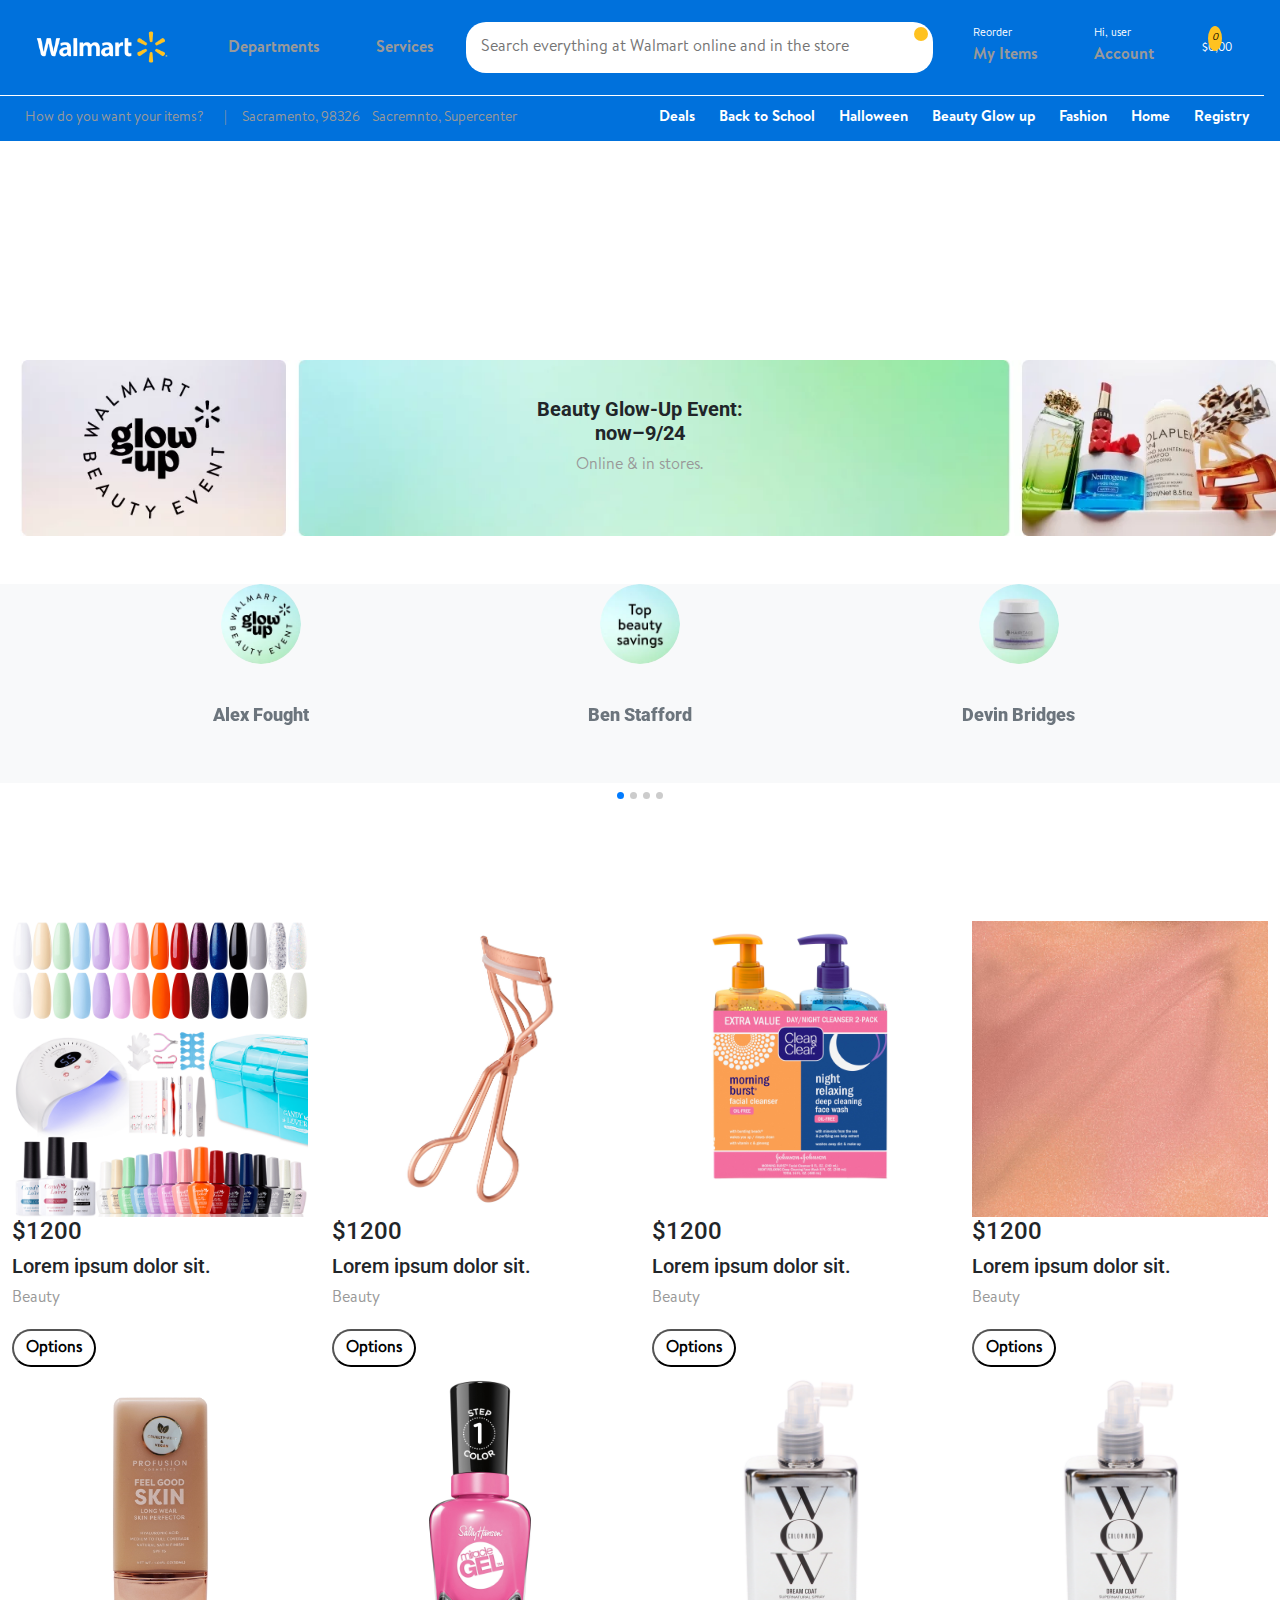
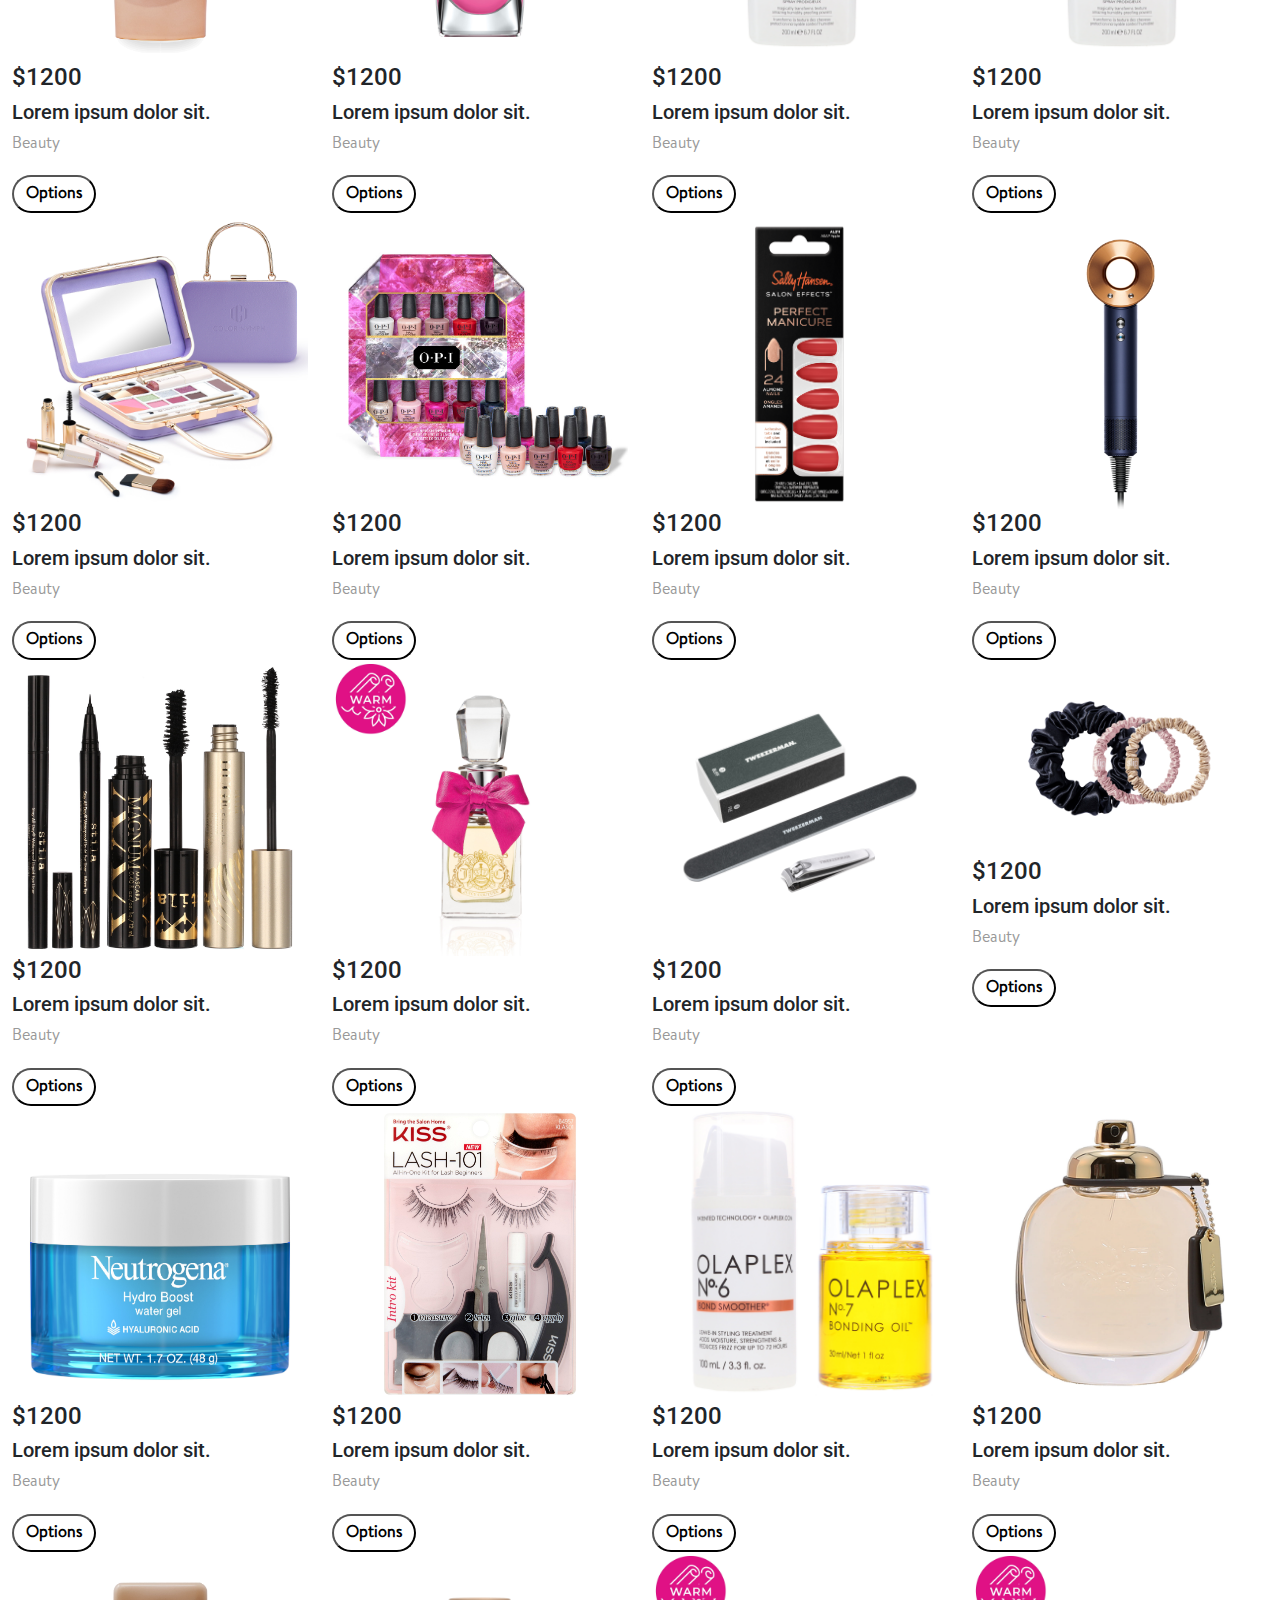
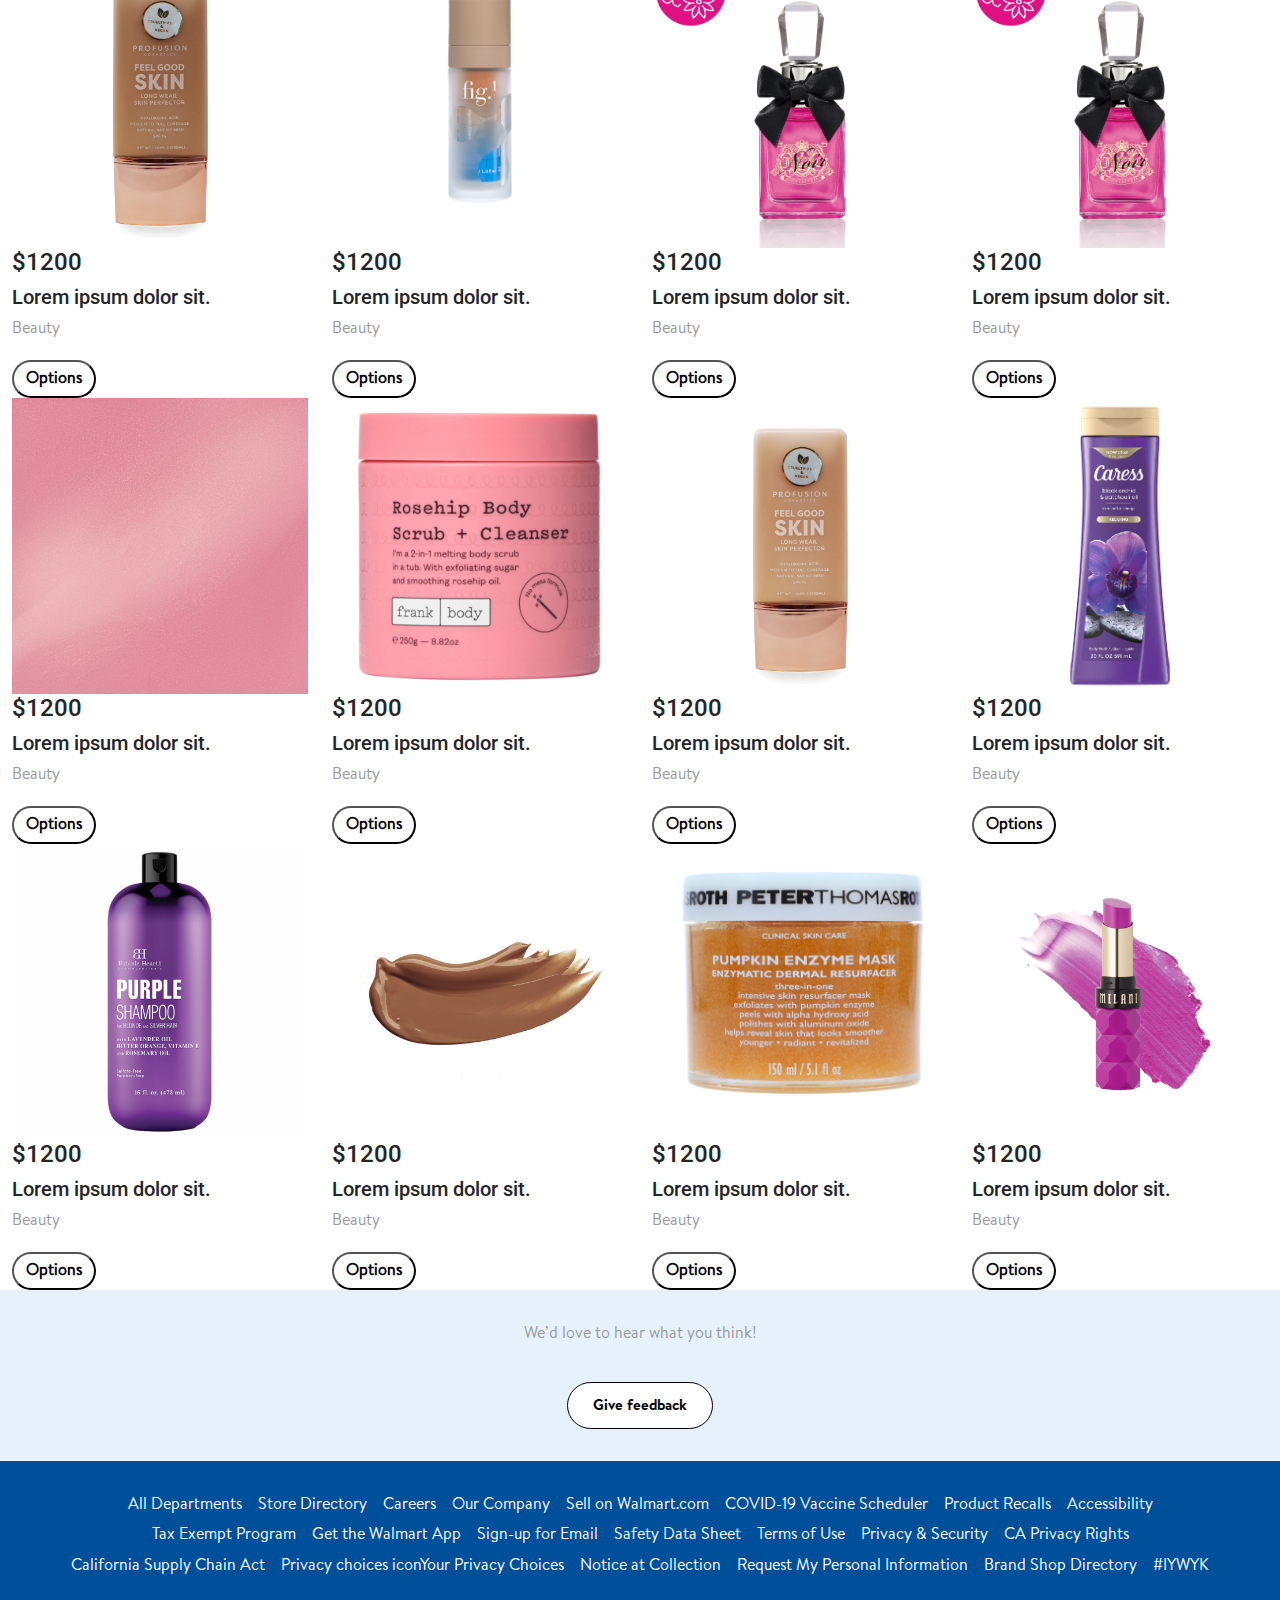
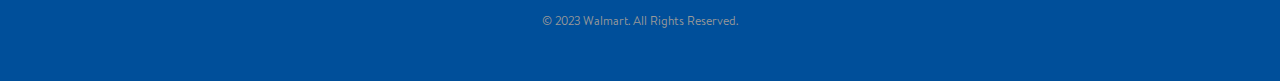
==== beauty/index.html @ 2b8e042f "beauty page" ====
<!doctype html>
<html lang="en">
  <head>
    <!-- Required meta tags -->
    <meta charset="utf-8">
    <meta name="viewport" content="width=device-width, initial-scale=1, shrink-to-fit=no">
    <link href="https://fonts.googleapis.com/css?family=Roboto:300,400&display=swap" rel="stylesheet">

    <link href="https://fonts.googleapis.com/css?family=Poppins:300,400,500&display=swap" rel="stylesheet">

    <link href="https://fonts.googleapis.com/css?family=Source+Serif+Pro:400,600&display=swap" rel="stylesheet">

    <link rel="stylesheet" href="fonts/icomoon/style.css">

    <link rel="stylesheet" href="css/owl.carousel.min.css">

    <!-- Bootstrap CSS -->
    <link rel="stylesheet" href="../bootstrap-5.3.1-dist/css/bootstrap.min.css">
    
    <!-- Style -->
    <link rel="stylesheet" href="css/style.css">
    <link rel="stylesheet" href="../styles.css" />


    <title>Beaty v.2.0.0</title>
  </head>
  <body>
    <div id="sideNav" onclick="hideSideNav()" class="nav-side">
      <div class="item">
        <img
          class="logo"
          src="https://static.vecteezy.com/system/resources/previews/022/100/282/original/walmart-logo-transparent-free-png.png"
        />
        <h2>Hi, User</h2>
      </div>
      <div class="items">
        <a href="#" class="walmart item">
          <img
            class="logo"
            src="https://i5.walmartimages.com/dfw/63fd9f59-ac39/29c6759d-7f14-49fa-bd3a-b870eb4fb8fb/v1/wplus-icon-blue.svg"
          />
          <p>Walmart +</p>
        </a>
        <hr />
        <a href="#" class="item">
          <i class="fa-solid fa-receipt"></i>
          <p>Purchase History</p>
        </a>
        <a href="#" class="item" style="margin-left: -5px">
          <i class="fa-solid fa-file-import"></i>
          <p>My items</p>
        </a>
        <a href="#" class="item">
          <i class="fa-regular fa-user"></i>
          <p>Account</p>
        </a>
        <hr />
        <a href="#" class="item">
          <i class="fa-regular fa-circle-question"></i>
          <p>Help</p>
        </a>
        <hr />
        <a href="#" class="item">
          <i class="fa-regular fa-heart"></i>
          <p>Lists</p>
        </a>
        <a href="#" class="item">
          <i class="fa-solid fa-gift"></i>
          <p>Registries</p>
        </a>
        <hr />
        <div class="nav-list">
          <div href="#" class="item">
            <i class="fa-solid fa-square-poll-horizontal"></i>
            <p>Departments</p>
          </div>
          <i class="fa-solid fa-chevron-right"></i>
        </div>
        <div class="nav-list">
          <div href="#" class="item">
            <i class="fa-solid fa-hand-holding-medical"></i>
            <p>Services</p>
          </div>
          <i class="fa-solid fa-chevron-right"></i>
        </div>
        <hr />
        <a href="#" class="item">
          <i class="fa-regular fa-comment"></i>
          <p>Give feedback</p>
        </a>
        <hr />
        <a href="#" class="item">
          <i class="fa-solid fa-right-to-bracket"></i>
          <p>Sign out</p>
        </a>
      </div>
    </div>
    <div id="backDrop" onclick="hideSideNav()"></div>
    <header class="mb-5">
      <div class="main-nav">
        <div class="show-md" onclick="showSideNav()">
          <i
            class="fa-solid fa-bars"
            style="color: white; font-size: 25px; cursor: pointer"
          ></i>
        </div>

        <div class="elem hide-md">
          <a href="../index.html"
            ><img class="logo" src="../assets/logo.png.png"
          /></a>
        </div>

        <img
          class="logo show-md"
          src="https://static.vecteezy.com/system/resources/previews/022/100/282/original/walmart-logo-transparent-free-png.png"
        />

        <div class="elem hide-md">
          <i class="fa-solid fa-square-poll-horizontal"></i>
          <p>Departments</p>
        </div>
        <div class="elem hide-md">
          <i class="fa-solid fa-hand-holding-medical"></i>
          <p>Services</p>
        </div>
        <div class="search">
          <input
            type="search"
            placeholder="Search everything at Walmart online and in the store"
          />
          <div class="search-icon">
            <i class="fa-solid fa-magnifying-glass"></i>
          </div>
        </div>
        <div class="elem hide-md">
          <i class="fa-regular fa-heart"></i>
          <div class="txt">
            <span>Reorder</span>
            <p>My Items</p>
          </div>
        </div>
        <div class="elem hide-md">
          <i class="fa-regular fa-user"></i>
          <div class="txt">
            <span>Hi, user</span>
            <p>Account</p>
            <p></p>
          </div>
        </div>
        <div class="elem">
          <div class="cart">
            <i class="fa-solid fa-cart-shopping"></i>
            <span>$0,00</span>
          </div>
        </div>
      </div>
      <div class="sec-nav">
        <div class="ship">
          <i class="fa-solid fa-truck"></i>
          <p>How do you want your items?</p>
          <i class="fa-solid fa-chevron-down"></i>
          <p class="address">
            | &nbsp<i class="fa-solid fa-location-dot"></i> &nbsp Sacramento,
            98326 &nbsp<i class="fa-solid fa-house"></i>&nbsp Sacremnto,
            Supercenter
          </p>
        </div>
        <nav class="hide-md">
          <ul>
            <li><a href="#">Deals</a></li>
            <li id="dis1">
              <a href="./grocery&Essentials.html">Grocery & Essentials</a>
            </li>
            <li id="dis4"><a href="../back.html">Back to School</a></li>
            <li><a href="#">Halloween</a></li>
            <li id="dis2"><a href="./top-toys.html">Top Toy list</a></li>
            <li id="dis3"><a href="#">Beauty Glow up</a></li>
            <li><a href="#">Fashion</a></li>
            <li><a href="#">Home</a></li>
            <li><a href="#">Registry</a></li>
          </ul>
        </nav>
      </div>
    </header>
    <!-- ?=============================================================== -->
    <section class="entern  mb-5  position-relative">
      <div class="container-fluid  text-center">
        <img class="img-fluid ms-2"  src="./images/main img.webp" alt="..."/>
        <div id="main-parag" class="text-center translate-middle">
          <h2 class="fw-bolder">Beauty Glow-Up Event: now–9/24</h2>
          <p>Online & in stores.</p>
        </div>
      </div>
    </section>

    <section class="position-relative caru">
      <div class="bg-light content">
    
        <div class="site-section   mb-5">
          <div class="container owl-2-style">      
    
            <div class="owl-carousel owl-2">
    
              <div class="media-29101">
                <img src="./images/caru1.webp" alt="Image" class="img-fluid">
                <h3><a href="#">Alex Fought</a></h3>
              </div>
    
              <div class="media-29101">
                <img src="./images/caru2.webp" alt="Image" class="img-fluid">
                <h3><a href="#">Ben Stafford</a></h3>
              </div>
    
              <div class="media-29101">
                <img src="./images/caru3.webp" alt="Image" class="img-fluid">
                <h3><a href="#">Devin Bridges</a></h3>
              </div>
    
              <div class="media-29101">
                <img src="./images/caru4.webp" alt="Image" class="img-fluid">
                <h3><a href="#">Joshua Jones</a></h3>
              </div>
    
              <div class="media-29101">
                <img src="./images/caru5.webp" alt="Image" class="img-fluid">
                <h3><a href="#">Kellie Kenney</a></h3>
              </div>
    
              <div class="media-29101">
                <img src="./images/caru6.webp" alt="Image" class="img-fluid">
                <h3><a href="#">Kellie Kenney</a></h3>
              </div>
    
              <div class="media-29101">
                <img src="./images/caru7.webp" alt="Image" class="img-fluid">
                <h3><a href="#">Will Reagan</a></h3>
              </div>
    
              <div class="media-29101">
                <img src="./images/caru8.webp" alt="Image" class="img-fluid">
                <h3><a href="#">Will Reagan</a></h3>
              </div>
    
              <div class="media-29101">
                <img src="./images/caru9.webp" alt="Image" class="img-fluid">
                <h3><a href="#">Will Reagan</a></h3>
              </div>
    
              <div class="media-29101">
                <img src="./images/caru10.webp" alt="Image" class="img-fluid">
                <h3><a href="#">Will Reagan</a></h3>
              </div>
    
              <div class="media-29101">
                <img src="./images/caru11.webp" alt="Image" class="img-fluid">
                <h3><a href="#">Will Reagan</a></h3>
              </div>
            </div>
    
          </div>
        </div>
    
      </div>
    </section>
  
    <section  class=" main_content position-relative ">
      <div class="container-fluid">
        <div class="row">
          <div class="col-md-3">
            <div class="text-end fs-4"><i class="fa-regular fa-heart"></i></div>
            <img src="./images/1.png" class="img-fluid" alt="">
            <h4>$1200</h4>
        <h5>Lorem ipsum dolor sit.</h5>
        <p>Beauty</p>
        <button class="walBtn">Options</button>
          </div>
          
           <div class="col-md-3">
            <div class="text-end fs-4"><i class="fa-regular fa-heart"></i></div>
            <img src="./images/2.jpeg" class="img-fluid" alt="">
            <h4>$1200</h4>
        <h5>Lorem ipsum dolor sit.</h5>
        <p>Beauty</p>
        <button class="walBtn">Options</button>
          </div>

           <div class="col-md-3">
            <div class="text-end fs-4"><i class="fa-regular fa-heart"></i></div>
            <img src="./images/3.jpeg" class="img-fluid" alt="">
            <h4>$1200</h4>
        <h5>Lorem ipsum dolor sit.</h5>
        <p>Beauty</p>
        <button class="walBtn">Options</button>
          </div>

           <div class="col-md-3">
            <div class="text-end fs-4"><i class="fa-regular fa-heart"></i></div>

            <img src="./images/4.jpeg" class="img-fluid" alt="">
            <h4>$1200</h4>
        <h5>Lorem ipsum dolor sit.</h5>
        <p>Beauty</p>
        <button class="walBtn">Options</button>
          </div>

           <div class="col-md-3">
            <div class="text-end fs-4"><i class="fa-regular fa-heart"></i></div>

            <img src="./images/5.jpeg" class="img-fluid" alt="">
            <h4>$1200</h4>
        <h5>Lorem ipsum dolor sit.</h5>
        <p>Beauty</p>
        <button class="walBtn">Options</button>
          </div>

           <div class="col-md-3">
            <div class="text-end fs-4"><i class="fa-regular fa-heart"></i></div>

            <img src="./images/6.jpeg" class="img-fluid" alt="">
            <h4>$1200</h4>
        <h5>Lorem ipsum dolor sit.</h5>
        <p>Beauty</p>
        <button class="walBtn">Options</button>
          </div>

           <div class="col-md-3">
            <div class="text-end fs-4"><i class="fa-regular fa-heart"></i></div>

            <img src="./images/7.jpeg" class="img-fluid" alt="">
            <h4>$1200</h4>
        <h5>Lorem ipsum dolor sit.</h5>
        <p>Beauty</p>
        <button class="walBtn">Options</button>
          </div>

           <div class="col-md-3">
            <div class="text-end fs-4"><i class="fa-regular fa-heart"></i></div>

            <img src="./images/8.jpeg" class="img-fluid" alt="">
            <h4>$1200</h4>
        <h5>Lorem ipsum dolor sit.</h5>
        <p>Beauty</p>
        <button class="walBtn">Options</button>
          </div>

           <div class="col-md-3">
            <div class="text-end fs-4"><i class="fa-regular fa-heart"></i></div>

            <img src="./images/9.jpeg" class="img-fluid" alt="">
            <h4>$1200</h4>
        <h5>Lorem ipsum dolor sit.</h5>
        <p>Beauty</p>
        <button class="walBtn">Options</button>
          </div>

           <div class="col-md-3">
            <div class="text-end fs-4"><i class="fa-regular fa-heart"></i></div>

            <img src="./images/10.png" class="img-fluid" alt="">
            <h4>$1200</h4>
        <h5>Lorem ipsum dolor sit.</h5>
        <p>Beauty</p>
        <button class="walBtn">Options</button>
          </div>

           <div class="col-md-3">
            <div class="text-end fs-4"><i class="fa-regular fa-heart"></i></div>

            <img src="./images/11.png" class="img-fluid" alt="">
            <h4>$1200</h4>
        <h5>Lorem ipsum dolor sit.</h5>
        <p>Beauty</p>
        <button class="walBtn">Options</button>
          </div>

           <div class="col-md-3">
            <div class="text-end fs-4"><i class="fa-regular fa-heart"></i></div>

            <img src="./images/12.jpeg" class="img-fluid" alt="">
            <h4>$1200</h4>
        <h5>Lorem ipsum dolor sit.</h5>
        <p>Beauty</p>
        <button class="walBtn">Options</button>
          </div>

           <div class="col-md-3">
            <div class="text-end fs-4"><i class="fa-regular fa-heart"></i></div>

            <img src="./images/13.jpeg" class="img-fluid" alt="">
            <h4>$1200</h4>
        <h5>Lorem ipsum dolor sit.</h5>
        <p>Beauty</p>
        <button class="walBtn">Options</button>
          </div>

           <div class="col-md-3">
            <div class="text-end fs-4"><i class="fa-regular fa-heart"></i></div>

            <img src="./images/14.jpeg" class="img-fluid" alt="">
            <h4>$1200</h4>
        <h5>Lorem ipsum dolor sit.</h5>
        <p>Beauty</p>
        <button class="walBtn">Options</button>
          </div>

           <div class="col-md-3">
            <div class="text-end fs-4"><i class="fa-regular fa-heart"></i></div>

            <img src="./images/15.jpeg" class="img-fluid" alt="">
            <h4>$1200</h4>
        <h5>Lorem ipsum dolor sit.</h5>
        <p>Beauty</p>
        <button class="walBtn">Options</button>
          </div>

           <div class="col-md-3">
            <div class="text-end fs-4"><i class="fa-regular fa-heart"></i></div>

            <img src="./images/16.jpeg" class="img-fluid" alt="">
            <h4>$1200</h4>
        <h5>Lorem ipsum dolor sit.</h5>
        <p>Beauty</p>
        <button class="walBtn">Options</button>
          </div>

           <div class="col-md-3">
            <div class="text-end fs-4"><i class="fa-regular fa-heart"></i></div>

            <img src="./images/17.jpeg" class="img-fluid" alt="">
            <h4>$1200</h4>
        <h5>Lorem ipsum dolor sit.</h5>
        <p>Beauty</p>
        <button class="walBtn">Options</button>
          </div>

           <div class="col-md-3">
            <div class="text-end fs-4"><i class="fa-regular fa-heart"></i></div>

            <img src="./images/18.jpeg" class="img-fluid" alt="">
            <h4>$1200</h4>
        <h5>Lorem ipsum dolor sit.</h5>
        <p>Beauty</p>
        <button class="walBtn">Options</button>
          </div>

           <div class="col-md-3">
            <div class="text-end fs-4"><i class="fa-regular fa-heart"></i></div>

            <img src="./images/19.jpeg" class="img-fluid" alt="">
            <h4>$1200</h4>
        <h5>Lorem ipsum dolor sit.</h5>
        <p>Beauty</p>
        <button class="walBtn">Options</button>
          </div>

           <div class="col-md-3">
            <div class="text-end fs-4"><i class="fa-regular fa-heart"></i></div>

            <img src="./images/20.jpeg" class="img-fluid" alt="">
            <h4>$1200</h4>
        <h5>Lorem ipsum dolor sit.</h5>
        <p>Beauty</p>
        <button class="walBtn">Options</button>
          </div>

           <div class="col-md-3">
            <div class="text-end fs-4"><i class="fa-regular fa-heart"></i></div>

            <img src="./images/21.jpeg" class="img-fluid" alt="">
            <h4>$1200</h4>
        <h5>Lorem ipsum dolor sit.</h5>
        <p>Beauty</p>
        <button class="walBtn">Options</button>
          </div>

           <div class="col-md-3">
            <div class="text-end fs-4"><i class="fa-regular fa-heart"></i></div>

            <img src="./images/22.png" class="img-fluid" alt="">
            <h4>$1200</h4>
        <h5>Lorem ipsum dolor sit.</h5>
        <p>Beauty</p>
        <button class="walBtn">Options</button>
          </div>

          <div class="col-md-3">
            <div class="text-end fs-4"><i class="fa-regular fa-heart"></i></div>

            <img src="./images/23.jpeg" class="img-fluid" alt="">
            <h4>$1200</h4>
        <h5>Lorem ipsum dolor sit.</h5>
        <p>Beauty</p>
        <button class="walBtn">Options</button>
          </div>

          <div class="col-md-3">
            <div class="text-end fs-4"><i class="fa-regular fa-heart"></i></div>

            <img src="./images/23.jpeg" class="img-fluid" alt="">
            <h4>$1200</h4>
        <h5>Lorem ipsum dolor sit.</h5>
        <p>Beauty</p>
        <button class="walBtn">Options</button>
          </div>

          <div class="col-md-3">
            <div class="text-end fs-4"><i class="fa-regular fa-heart"></i></div>

            <img src="./images/24.jpeg" class="img-fluid" alt="">
            <h4>$1200</h4>
        <h5>Lorem ipsum dolor sit.</h5>
        <p>Beauty</p>
        <button class="walBtn">Options</button>
          </div>

          <div class="col-md-3">
            <div class="text-end fs-4"><i class="fa-regular fa-heart"></i></div>

            <img src="./images/25.jpeg" class="img-fluid" alt="">
            <h4>$1200</h4>
        <h5>Lorem ipsum dolor sit.</h5>
        <p>Beauty</p>
        <button class="walBtn">Options</button>
          </div>

          <div class="col-md-3">
            <div class="text-end fs-4"><i class="fa-regular fa-heart"></i></div>

            <img src="./images/26.jpeg" class="img-fluid" alt="">
            <h4>$1200</h4>
        <h5>Lorem ipsum dolor sit.</h5>
        <p>Beauty</p>
        <button class="walBtn">Options</button>
          </div>

          <div class="col-md-3">
            <div class="text-end fs-4"><i class="fa-regular fa-heart"></i></div>

            <img src="./images/27.jpeg" class="img-fluid" alt="">
            <h4>$1200</h4>
        <h5>Lorem ipsum dolor sit.</h5>
        <p>Beauty</p>
        <button class="walBtn">Options</button>
          </div>

          <div class="col-md-3">
            <div class="text-end fs-4"><i class="fa-regular fa-heart"></i></div>

            <img src="./images/28.jpeg" class="img-fluid" alt="">
            <h4>$1200</h4>
        <h5>Lorem ipsum dolor sit.</h5>
        <p>Beauty</p>
        <button class="walBtn">Options</button>
          </div>

          <div class="col-md-3">
            <div class="text-end fs-4"><i class="fa-regular fa-heart"></i></div>

            <img src="./images/29.jpeg" class="img-fluid" alt="">
            <h4>$1200</h4>
        <h5>Lorem ipsum dolor sit.</h5>
        <p>Beauty</p>
        <button class="walBtn">Options</button>
          </div>

          <div class="col-md-3">
            <div class="text-end fs-4"><i class="fa-regular fa-heart"></i></div>

            <img src="./images/30.jpeg" class="img-fluid" alt="">
            <h4>$1200</h4>
        <h5>Lorem ipsum dolor sit.</h5>
        <p>Beauty</p>
        <button class="walBtn">Options</button>
          </div>

          <div class="col-md-3">
            <div class=" text-end fs-4"><i class="fa-regular fa-heart"></i></div>

            <img src="./images/31.png" class="img-fluid" alt="">
            <h4>$1200</h4>
        <h5>Lorem ipsum dolor sit.</h5>
        <p>Beauty</p>
        <button class="walBtn">Options</button>
          </div>
        </div>
      </div>
    </section>
    
    <footer>
      <div class="footer-top">
        <p>We’d love to hear what you think!</p>
        <button>Give feedback</button>
      </div>
      <div class="footer-btm">
        <div class="links">
          <a href="#">All Departments</a>
          <a href="#">Store Directory</a>
          <a href="#">Careers</a>
          <a href="#">Our Company</a>
          <a href="#">Sell on Walmart.com</a>
          <a href="#">COVID-19 Vaccine Scheduler</a>
          <a href="#">Product Recalls</a>
          <a href="#">Accessibility</a>
          <a href="#">Tax Exempt Program</a>
          <a href="#">Get the Walmart App</a>
          <a href="#">Sign-up for Email</a>
          <a href="#">Safety Data Sheet</a>
          <a href="#">Terms of Use</a>
          <a href="#">Privacy & Security</a>
          <a href="#">CA Privacy Rights</a>
          <a href="#">California Supply Chain Act</a>
          <a href="#">Privacy choices iconYour Privacy Choices</a>
          <a href="#">Notice at Collection</a>
          <a href="#">Request My Personal Information</a>
          <a href="#">Brand Shop Directory</a>
          <a href="#">#IYWYK</a>
        </div>
        <p>© 2023 Walmart. All Rights Reserved.</p>
      </div>
    </footer>

    <script src="js/jquery-3.3.1.min.js"></script>
    <script src="js/popper.min.js"></script>
    <script src="../bootstrap-5.3.1-dist/js/bootstrap.bundle.min.js"></script>
    <script
      src="https://kit.fontawesome.com/f6798b3fdf.js"
      crossorigin="anonymous"
    ></script>
    <script src="js/owl.carousel.min.js"></script>
    <script src="js/main.js"></script>
  </body>
</html>
---- beauty/fonts/icomoon/style.css ----
@font-face {
  font-family: 'icomoon';
  src:  url('fonts/icomoon.eot?10si43');
  src:  url('fonts/icomoon.eot?10si43#iefix') format('embedded-opentype'),
    url('fonts/icomoon.ttf?10si43') format('truetype'),
    url('fonts/icomoon.woff?10si43') format('woff'),
    url('fonts/icomoon.svg?10si43#icomoon') format('svg');
  font-weight: normal;
  font-style: normal;
}

[class^="icon-"], [class*=" icon-"] {
  /* use !important to prevent issues with browser extensions that change fonts */
  font-family: 'icomoon' !important;
  speak: none;
  font-style: normal;
  font-weight: normal;
  font-variant: normal;
  text-transform: none;
  line-height: 1;

  /* Better Font Rendering =========== */
  -webkit-font-smoothing: antialiased;
  -moz-osx-font-smoothing: grayscale;
}

.icon-asterisk:before {
  content: "\f069";
}
.icon-plus:before {
  content: "\f067";
}
.icon-question:before {
  content: "\f128";
}
.icon-minus:before {
  content: "\f068";
}
.icon-glass:before {
  content: "\f000";
}
.icon-music:before {
  content: "\f001";
}
.icon-search:before {
  content: "\f002";
}
.icon-envelope-o:before {
  content: "\f003";
}
.icon-heart:before {
  content: "\f004";
}
.icon-star:before {
  content: "\f005";
}
.icon-star-o:before {
  content: "\f006";
}
.icon-user:before {
  content: "\f007";
}
.icon-film:before {
  content: "\f008";
}
.icon-th-large:before {
  content: "\f009";
}
.icon-th:before {
  content: "\f00a";
}
.icon-th-list:before {
  content: "\f00b";
}
.icon-check:before {
  content: "\f00c";
}
.icon-close:before {
  content: "\f00d";
}
.icon-remove:before {
  content: "\f00d";
}
.icon-times:before {
  content: "\f00d";
}
.icon-search-plus:before {
  content: "\f00e";
}
.icon-search-minus:before {
  content: "\f010";
}
.icon-power-off:before {
  content: "\f011";
}
.icon-signal:before {
  content: "\f012";
}
.icon-cog:before {
  content: "\f013";
}
.icon-gear:before {
  content: "\f013";
}
.icon-trash-o:before {
  content: "\f014";
}
.icon-home:before {
  content: "\f015";
}
.icon-file-o:before {
  content: "\f016";
}
.icon-clock-o:before {
  content: "\f017";
}
.icon-road:before {
  content: "\f018";
}
.icon-download:before {
  content: "\f019";
}
.icon-arrow-circle-o-down:before {
  content: "\f01a";
}
.icon-arrow-circle-o-up:before {
  content: "\f01b";
}
.icon-inbox:before {
  content: "\f01c";
}
.icon-play-circle-o:before {
  content: "\f01d";
}
.icon-repeat:before {
  content: "\f01e";
}
.icon-rotate-right:before {
  content: "\f01e";
}
.icon-refresh:before {
  content: "\f021";
}
.icon-list-alt:before {
  content: "\f022";
}
.icon-lock:before {
  content: "\f023";
}
.icon-flag:before {
  content: "\f024";
}
.icon-headphones:before {
  content: "\f025";
}
.icon-volume-off:before {
  content: "\f026";
}
.icon-volume-down:before {
  content: "\f027";
}
.icon-volume-up:before {
  content: "\f028";
}
.icon-qrcode:before {
  content: "\f029";
}
.icon-barcode:before {
  content: "\f02a";
}
.icon-tag:before {
  content: "\f02b";
}
.icon-tags:before {
  content: "\f02c";
}
.icon-book:before {
  content: "\f02d";
}
.icon-bookmark:before {
  content: "\f02e";
}
.icon-print:before {
  content: "\f02f";
}
.icon-camera:before {
  content: "\f030";
}
.icon-font:before {
  content: "\f031";
}
.icon-bold:before {
  content: "\f032";
}
.icon-italic:before {
  content: "\f033";
}
.icon-text-height:before {
  content: "\f034";
}
.icon-text-width:before {
  content: "\f035";
}
.icon-align-left:before {
  content: "\f036";
}
.icon-align-center:before {
  content: "\f037";
}
.icon-align-right:before {
  content: "\f038";
}
.icon-align-justify:before {
  content: "\f039";
}
.icon-list:before {
  content: "\f03a";
}
.icon-dedent:before {
  content: "\f03b";
}
.icon-outdent:before {
  content: "\f03b";
}
.icon-indent:before {
  content: "\f03c";
}
.icon-video-camera:before {
  content: "\f03d";
}
.icon-image:before {
  content: "\f03e";
}
.icon-photo:before {
  content: "\f03e";
}
.icon-picture-o:before {
  content: "\f03e";
}
.icon-pencil:before {
  content: "\f040";
}
.icon-map-marker:before {
  content: "\f041";
}
.icon-adjust:before {
  content: "\f042";
}
.icon-tint:before {
  content: "\f043";
}
.icon-edit:before {
  content: "\f044";
}
.icon-pencil-square-o:before {
  content: "\f044";
}
.icon-share-square-o:before {
  content: "\f045";
}
.icon-check-square-o:before {
  content: "\f046";
}
.icon-arrows:before {
  content: "\f047";
}
.icon-step-backward:before {
  content: "\f048";
}
.icon-fast-backward:before {
  content: "\f049";
}
.icon-backward:before {
  content: "\f04a";
}
.icon-play:before {
  content: "\f04b";
}
.icon-pause:before {
  content: "\f04c";
}
.icon-stop:before {
  content: "\f04d";
}
.icon-forward:before {
  content: "\f04e";
}
.icon-fast-forward:before {
  content: "\f050";
}
.icon-step-forward:before {
  content: "\f051";
}
.icon-eject:before {
  content: "\f052";
}
.icon-chevron-left:before {
  content: "\f053";
}
.icon-chevron-right:before {
  content: "\f054";
}
.icon-plus-circle:before {
  content: "\f055";
}
.icon-minus-circle:before {
  content: "\f056";
}
.icon-times-circle:before {
  content: "\f057";
}
.icon-check-circle:before {
  content: "\f058";
}
.icon-question-circle:before {
  content: "\f059";
}
.icon-info-circle:before {
  content: "\f05a";
}
.icon-crosshairs:before {
  content: "\f05b";
}
.icon-times-circle-o:before {
  content: "\f05c";
}
.icon-check-circle-o:before {
  content: "\f05d";
}
.icon-ban:before {
  content: "\f05e";
}
.icon-arrow-left:before {
  content: "\f060";
}
.icon-arrow-right:before {
  content: "\f061";
}
.icon-arrow-up:before {
  content: "\f062";
}
.icon-arrow-down:before {
  content: "\f063";
}
.icon-mail-forward:before {
  content: "\f064";
}
.icon-share:before {
  content: "\f064";
}
.icon-expand:before {
  content: "\f065";
}
.icon-compress:before {
  content: "\f066";
}
.icon-exclamation-circle:before {
  content: "\f06a";
}
.icon-gift:before {
  content: "\f06b";
}
.icon-leaf:before {
  content: "\f06c";
}
.icon-fire:before {
  content: "\f06d";
}
.icon-eye:before {
  content: "\f06e";
}
.icon-eye-slash:before {
  content: "\f070";
}
.icon-exclamation-triangle:before {
  content: "\f071";
}
.icon-warning:before {
  content: "\f071";
}
.icon-plane:before {
  content: "\f072";
}
.icon-calendar:before {
  content: "\f073";
}
.icon-random:before {
  content: "\f074";
}
.icon-comment:before {
  content: "\f075";
}
.icon-magnet:before {
  content: "\f076";
}
.icon-chevron-up:before {
  content: "\f077";
}
.icon-chevron-down:before {
  content: "\f078";
}
.icon-retweet:before {
  content: "\f079";
}
.icon-shopping-cart:before {
  content: "\f07a";
}
.icon-folder:before {
  content: "\f07b";
}
.icon-folder-open:before {
  content: "\f07c";
}
.icon-arrows-v:before {
  content: "\f07d";
}
.icon-arrows-h:before {
  content: "\f07e";
}
.icon-bar-chart:before {
  content: "\f080";
}
.icon-bar-chart-o:before {
  content: "\f080";
}
.icon-twitter-square:before {
  content: "\f081";
}
.icon-facebook-square:before {
  content: "\f082";
}
.icon-camera-retro:before {
  content: "\f083";
}
.icon-key:before {
  content: "\f084";
}
.icon-cogs:before {
  content: "\f085";
}
.icon-gears:before {
  content: "\f085";
}
.icon-comments:before {
  content: "\f086";
}
.icon-thumbs-o-up:before {
  content: "\f087";
}
.icon-thumbs-o-down:before {
  content: "\f088";
}
.icon-star-half:before {
  content: "\f089";
}
.icon-heart-o:before {
  content: "\f08a";
}
.icon-sign-out:before {
  content: "\f08b";
}
.icon-linkedin-square:before {
  content: "\f08c";
}
.icon-thumb-tack:before {
  content: "\f08d";
}
.icon-external-link:before {
  content: "\f08e";
}
.icon-sign-in:before {
  content: "\f090";
}
.icon-trophy:before {
  content: "\f091";
}
.icon-github-square:before {
  content: "\f092";
}
.icon-upload:before {
  content: "\f093";
}
.icon-lemon-o:before {
  content: "\f094";
}
.icon-phone:before {
  content: "\f095";
}
.icon-square-o:before {
  content: "\f096";
}
.icon-bookmark-o:before {
  content: "\f097";
}
.icon-phone-square:before {
  content: "\f098";
}
.icon-twitter:before {
  content: "\f099";
}
.icon-facebook:before {
  content: "\f09a";
}
.icon-facebook-f:before {
  content: "\f09a";
}
.icon-github:before {
  content: "\f09b";
}
.icon-unlock:before {
  content: "\f09c";
}
.icon-credit-card:before {
  content: "\f09d";
}
.icon-feed:before {
  content: "\f09e";
}
.icon-rss:before {
  content: "\f09e";
}
.icon-hdd-o:before {
  content: "\f0a0";
}
.icon-bullhorn:before {
  content: "\f0a1";
}
.icon-bell-o:before {
  content: "\f0a2";
}
.icon-certificate:before {
  content: "\f0a3";
}
.icon-hand-o-right:before {
  content: "\f0a4";
}
.icon-hand-o-left:before {
  content: "\f0a5";
}
.icon-hand-o-up:before {
  content: "\f0a6";
}
.icon-hand-o-down:before {
  content: "\f0a7";
}
.icon-arrow-circle-left:before {
  content: "\f0a8";
}
.icon-arrow-circle-right:before {
  content: "\f0a9";
}
.icon-arrow-circle-up:before {
  content: "\f0aa";
}
.icon-arrow-circle-down:before {
  content: "\f0ab";
}
.icon-globe:before {
  content: "\f0ac";
}
.icon-wrench:before {
  content: "\f0ad";
}
.icon-tasks:before {
  content: "\f0ae";
}
.icon-filter:before {
  content: "\f0b0";
}
.icon-briefcase:before {
  content: "\f0b1";
}
.icon-arrows-alt:before {
  content: "\f0b2";
}
.icon-group:before {
  content: "\f0c0";
}
.icon-users:before {
  content: "\f0c0";
}
.icon-chain:before {
  content: "\f0c1";
}
.icon-link:before {
  content: "\f0c1";
}
.icon-cloud:before {
  content: "\f0c2";
}
.icon-flask:before {
  content: "\f0c3";
}
.icon-cut:before {
  content: "\f0c4";
}
.icon-scissors:before {
  content: "\f0c4";
}
.icon-copy:before {
  content: "\f0c5";
}
.icon-files-o:before {
  content: "\f0c5";
}
.icon-paperclip:before {
  content: "\f0c6";
}
.icon-floppy-o:before {
  content: "\f0c7";
}
.icon-save:before {
  content: "\f0c7";
}
.icon-square:before {
  content: "\f0c8";
}
.icon-bars:before {
  content: "\f0c9";
}
.icon-navicon:before {
  content: "\f0c9";
}
.icon-reorder:before {
  content: "\f0c9";
}
.icon-list-ul:before {
  content: "\f0ca";
}
.icon-list-ol:before {
  content: "\f0cb";
}
.icon-strikethrough:before {
  content: "\f0cc";
}
.icon-underline:before {
  content: "\f0cd";
}
.icon-table:before {
  content: "\f0ce";
}
.icon-magic:before {
  content: "\f0d0";
}
.icon-truck:before {
  content: "\f0d1";
}
.icon-pinterest:before {
  content: "\f0d2";
}
.icon-pinterest-square:before {
  content: "\f0d3";
}
.icon-google-plus-square:before {
  content: "\f0d4";
}
.icon-google-plus:before {
  content: "\f0d5";
}
.icon-money:before {
  content: "\f0d6";
}
.icon-caret-down:before {
  content: "\f0d7";
}
.icon-caret-up:before {
  content: "\f0d8";
}
.icon-caret-left:before {
  content: "\f0d9";
}
.icon-caret-right:before {
  content: "\f0da";
}
.icon-columns:before {
  content: "\f0db";
}
.icon-sort:before {
  content: "\f0dc";
}
.icon-unsorted:before {
  content: "\f0dc";
}
.icon-sort-desc:before {
  content: "\f0dd";
}
.icon-sort-down:before {
  content: "\f0dd";
}
.icon-sort-asc:before {
  content: "\f0de";
}
.icon-sort-up:before {
  content: "\f0de";
}
.icon-envelope:before {
  content: "\f0e0";
}
.icon-linkedin:before {
  content: "\f0e1";
}
.icon-rotate-left:before {
  content: "\f0e2";
}
.icon-undo:before {
  content: "\f0e2";
}
.icon-gavel:before {
  content: "\f0e3";
}
.icon-legal:before {
  content: "\f0e3";
}
.icon-dashboard:before {
  content: "\f0e4";
}
.icon-tachometer:before {
  content: "\f0e4";
}
.icon-comment-o:before {
  content: "\f0e5";
}
.icon-comments-o:before {
  content: "\f0e6";
}
.icon-bolt:before {
  content: "\f0e7";
}
.icon-flash:before {
  content: "\f0e7";
}
.icon-sitemap:before {
  content: "\f0e8";
}
.icon-umbrella:before {
  content: "\f0e9";
}
.icon-clipboard:before {
  content: "\f0ea";
}
.icon-paste:before {
  content: "\f0ea";
}
.icon-lightbulb-o:before {
  content: "\f0eb";
}
.icon-exchange:before {
  content: "\f0ec";
}
.icon-cloud-download:before {
  content: "\f0ed";
}
.icon-cloud-upload:before {
  content: "\f0ee";
}
.icon-user-md:before {
  content: "\f0f0";
}
.icon-stethoscope:before {
  content: "\f0f1";
}
.icon-suitcase:before {
  content: "\f0f2";
}
.icon-bell:before {
  content: "\f0f3";
}
.icon-coffee:before {
  content: "\f0f4";
}
.icon-cutlery:before {
  content: "\f0f5";
}
.icon-file-text-o:before {
  content: "\f0f6";
}
.icon-building-o:before {
  content: "\f0f7";
}
.icon-hospital-o:before {
  content: "\f0f8";
}
.icon-ambulance:before {
  content: "\f0f9";
}
.icon-medkit:before {
  content: "\f0fa";
}
.icon-fighter-jet:before {
  content: "\f0fb";
}
.icon-beer:before {
  content: "\f0fc";
}
.icon-h-square:before {
  content: "\f0fd";
}
.icon-plus-square:before {
  content: "\f0fe";
}
.icon-angle-double-left:before {
  content: "\f100";
}
.icon-angle-double-right:before {
  content: "\f101";
}
.icon-angle-double-up:before {
  content: "\f102";
}
.icon-angle-double-down:before {
  content: "\f103";
}
.icon-angle-left:before {
  content: "\f104";
}
.icon-angle-right:before {
  content: "\f105";
}
.icon-angle-up:before {
  content: "\f106";
}
.icon-angle-down:before {
  content: "\f107";
}
.icon-desktop:before {
  content: "\f108";
}
.icon-laptop:before {
  content: "\f109";
}
.icon-tablet:before {
  content: "\f10a";
}
.icon-mobile:before {
  content: "\f10b";
}
.icon-mobile-phone:before {
  content: "\f10b";
}
.icon-circle-o:before {
  content: "\f10c";
}
.icon-quote-left:before {
  content: "\f10d";
}
.icon-quote-right:before {
  content: "\f10e";
}
.icon-spinner:before {
  content: "\f110";
}
.icon-circle:before {
  content: "\f111";
}
.icon-mail-reply:before {
  content: "\f112";
}
.icon-reply:before {
  content: "\f112";
}
.icon-github-alt:before {
  content: "\f113";
}
.icon-folder-o:before {
  content: "\f114";
}
.icon-folder-open-o:before {
  content: "\f115";
}
.icon-smile-o:before {
  content: "\f118";
}
.icon-frown-o:before {
  content: "\f119";
}
.icon-meh-o:before {
  content: "\f11a";
}
.icon-gamepad:before {
  content: "\f11b";
}
.icon-keyboard-o:before {
  content: "\f11c";
}
.icon-flag-o:before {
  content: "\f11d";
}
.icon-flag-checkered:before {
  content: "\f11e";
}
.icon-terminal:before {
  content: "\f120";
}
.icon-code:before {
  content: "\f121";
}
.icon-mail-reply-all:before {
  content: "\f122";
}
.icon-reply-all:before {
  content: "\f122";
}
.icon-star-half-empty:before {
  content: "\f123";
}
.icon-star-half-full:before {
  content: "\f123";
}
.icon-star-half-o:before {
  content: "\f123";
}
.icon-location-arrow:before {
  content: "\f124";
}
.icon-crop:before {
  content: "\f125";
}
.icon-code-fork:before {
  content: "\f126";
}
.icon-chain-broken:before {
  content: "\f127";
}
.icon-unlink:before {
  content: "\f127";
}
.icon-info:before {
  content: "\f129";
}
.icon-exclamation:before {
  content: "\f12a";
}
.icon-superscript:before {
  content: "\f12b";
}
.icon-subscript:before {
  content: "\f12c";
}
.icon-eraser:before {
  content: "\f12d";
}
.icon-puzzle-piece:before {
  content: "\f12e";
}
.icon-microphone:before {
  content: "\f130";
}
.icon-microphone-slash:before {
  content: "\f131";
}
.icon-shield:before {
  content: "\f132";
}
.icon-calendar-o:before {
  content: "\f133";
}
.icon-fire-extinguisher:before {
  content: "\f134";
}
.icon-rocket:before {
  content: "\f135";
}
.icon-maxcdn:before {
  content: "\f136";
}
.icon-chevron-circle-left:before {
  content: "\f137";
}
.icon-chevron-circle-right:before {
  content: "\f138";
}
.icon-chevron-circle-up:before {
  content: "\f139";
}
.icon-chevron-circle-down:before {
  content: "\f13a";
}
.icon-html5:before {
  content: "\f13b";
}
.icon-css3:before {
  content: "\f13c";
}
.icon-anchor:before {
  content: "\f13d";
}
.icon-unlock-alt:before {
  content: "\f13e";
}
.icon-bullseye:before {
  content: "\f140";
}
.icon-ellipsis-h:before {
  content: "\f141";
}
.icon-ellipsis-v:before {
  content: "\f142";
}
.icon-rss-square:before {
  content: "\f143";
}
.icon-play-circle:before {
  content: "\f144";
}
.icon-ticket:before {
  content: "\f145";
}
.icon-minus-square:before {
  content: "\f146";
}
.icon-minus-square-o:before {
  content: "\f147";
}
.icon-level-up:before {
  content: "\f148";
}
.icon-level-down:before {
  content: "\f149";
}
.icon-check-square:before {
  content: "\f14a";
}
.icon-pencil-square:before {
  content: "\f14b";
}
.icon-external-link-square:before {
  content: "\f14c";
}
.icon-share-square:before {
  content: "\f14d";
}
.icon-compass:before {
  content: "\f14e";
}
.icon-caret-square-o-down:before {
  content: "\f150";
}
.icon-toggle-down:before {
  content: "\f150";
}
.icon-caret-square-o-up:before {
  content: "\f151";
}
.icon-toggle-up:before {
  content: "\f151";
}
.icon-caret-square-o-right:before {
  content: "\f152";
}
.icon-toggle-right:before {
  content: "\f152";
}
.icon-eur:before {
  content: "\f153";
}
.icon-euro:before {
  content: "\f153";
}
.icon-gbp:before {
  content: "\f154";
}
.icon-dollar:before {
  content: "\f155";
}
.icon-usd:before {
  content: "\f155";
}
.icon-inr:before {
  content: "\f156";
}
.icon-rupee:before {
  content: "\f156";
}
.icon-cny:before {
  content: "\f157";
}
.icon-jpy:before {
  content: "\f157";
}
.icon-rmb:before {
  content: "\f157";
}
.icon-yen:before {
  content: "\f157";
}
.icon-rouble:before {
  content: "\f158";
}
.icon-rub:before {
  content: "\f158";
}
.icon-ruble:before {
  content: "\f158";
}
.icon-krw:before {
  content: "\f159";
}
.icon-won:before {
  content: "\f159";
}
.icon-bitcoin:before {
  content: "\f15a";
}
.icon-btc:before {
  content: "\f15a";
}
.icon-file:before {
  content: "\f15b";
}
.icon-file-text:before {
  content: "\f15c";
}
.icon-sort-alpha-asc:before {
  content: "\f15d";
}
.icon-sort-alpha-desc:before {
  content: "\f15e";
}
.icon-sort-amount-asc:before {
  content: "\f160";
}
.icon-sort-amount-desc:before {
  content: "\f161";
}
.icon-sort-numeric-asc:before {
  content: "\f162";
}
.icon-sort-numeric-desc:before {
  content: "\f163";
}
.icon-thumbs-up:before {
  content: "\f164";
}
.icon-thumbs-down:before {
  content: "\f165";
}
.icon-youtube-square:before {
  content: "\f166";
}
.icon-youtube:before {
  content: "\f167";
}
.icon-xing:before {
  content: "\f168";
}
.icon-xing-square:before {
  content: "\f169";
}
.icon-youtube-play:before {
  content: "\f16a";
}
.icon-dropbox:before {
  content: "\f16b";
}
.icon-stack-overflow:before {
  content: "\f16c";
}
.icon-instagram:before {
  content: "\f16d";
}
.icon-flickr:before {
  content: "\f16e";
}
.icon-adn:before {
  content: "\f170";
}
.icon-bitbucket:before {
  content: "\f171";
}
.icon-bitbucket-square:before {
  content: "\f172";
}
.icon-tumblr:before {
  content: "\f173";
}
.icon-tumblr-square:before {
  content: "\f174";
}
.icon-long-arrow-down:before {
  content: "\f175";
}
.icon-long-arrow-up:before {
  content: "\f176";
}
.icon-long-arrow-left:before {
  content: "\f177";
}
.icon-long-arrow-right:before {
  content: "\f178";
}
.icon-apple:before {
  content: "\f179";
}
.icon-windows:before {
  content: "\f17a";
}
.icon-android:before {
  content: "\f17b";
}
.icon-linux:before {
  content: "\f17c";
}
.icon-dribbble:before {
  content: "\f17d";
}
.icon-skype:before {
  content: "\f17e";
}
.icon-foursquare:before {
  content: "\f180";
}
.icon-trello:before {
  content: "\f181";
}
.icon-female:before {
  content: "\f182";
}
.icon-male:before {
  content: "\f183";
}
.icon-gittip:before {
  content: "\f184";
}
.icon-gratipay:before {
  content: "\f184";
}
.icon-sun-o:before {
  content: "\f185";
}
.icon-moon-o:before {
  content: "\f186";
}
.icon-archive:before {
  content: "\f187";
}
.icon-bug:before {
  content: "\f188";
}
.icon-vk:before {
  content: "\f189";
}
.icon-weibo:before {
  content: "\f18a";
}
.icon-renren:before {
  content: "\f18b";
}
.icon-pagelines:before {
  content: "\f18c";
}
.icon-stack-exchange:before {
  content: "\f18d";
}
.icon-arrow-circle-o-right:before {
  content: "\f18e";
}
.icon-arrow-circle-o-left:before {
  content: "\f190";
}
.icon-caret-square-o-left:before {
  content: "\f191";
}
.icon-toggle-left:before {
  content: "\f191";
}
.icon-dot-circle-o:before {
  content: "\f192";
}
.icon-wheelchair:before {
  content: "\f193";
}
.icon-vimeo-square:before {
  content: "\f194";
}
.icon-try:before {
  content: "\f195";
}
.icon-turkish-lira:before {
  content: "\f195";
}
.icon-plus-square-o:before {
  content: "\f196";
}
.icon-space-shuttle:before {
  content: "\f197";
}
.icon-slack:before {
  content: "\f198";
}
.icon-envelope-square:before {
  content: "\f199";
}
.icon-wordpress:before {
  content: "\f19a";
}
.icon-openid:before {
  content: "\f19b";
}
.icon-bank:before {
  content: "\f19c";
}
.icon-institution:before {
  content: "\f19c";
}
.icon-university:before {
  content: "\f19c";
}
.icon-graduation-cap:before {
  content: "\f19d";
}
.icon-mortar-board:before {
  content: "\f19d";
}
.icon-yahoo:before {
  content: "\f19e";
}
.icon-google:before {
  content: "\f1a0";
}
.icon-reddit:before {
  content: "\f1a1";
}
.icon-reddit-square:before {
  content: "\f1a2";
}
.icon-stumbleupon-circle:before {
  content: "\f1a3";
}
.icon-stumbleupon:before {
  content: "\f1a4";
}
.icon-delicious:before {
  content: "\f1a5";
}
.icon-digg:before {
  content: "\f1a6";
}
.icon-pied-piper-pp:before {
  content: "\f1a7";
}
.icon-pied-piper-alt:before {
  content: "\f1a8";
}
.icon-drupal:before {
  content: "\f1a9";
}
.icon-joomla:before {
  content: "\f1aa";
}
.icon-language:before {
  content: "\f1ab";
}
.icon-fax:before {
  content: "\f1ac";
}
.icon-building:before {
  content: "\f1ad";
}
.icon-child:before {
  content: "\f1ae";
}
.icon-paw:before {
  content: "\f1b0";
}
.icon-spoon:before {
  content: "\f1b1";
}
.icon-cube:before {
  content: "\f1b2";
}
.icon-cubes:before {
  content: "\f1b3";
}
.icon-behance:before {
  content: "\f1b4";
}
.icon-behance-square:before {
  content: "\f1b5";
}
.icon-steam:before {
  content: "\f1b6";
}
.icon-steam-square:before {
  content: "\f1b7";
}
.icon-recycle:before {
  content: "\f1b8";
}
.icon-automobile:before {
  content: "\f1b9";
}
.icon-car:before {
  content: "\f1b9";
}
.icon-cab:before {
  content: "\f1ba";
}
.icon-taxi:before {
  content: "\f1ba";
}
.icon-tree:before {
  content: "\f1bb";
}
.icon-spotify:before {
  content: "\f1bc";
}
.icon-deviantart:before {
  content: "\f1bd";
}
.icon-soundcloud:before {
  content: "\f1be";
}
.icon-database:before {
  content: "\f1c0";
}
.icon-file-pdf-o:before {
  content: "\f1c1";
}
.icon-file-word-o:before {
  content: "\f1c2";
}
.icon-file-excel-o:before {
  content: "\f1c3";
}
.icon-file-powerpoint-o:before {
  content: "\f1c4";
}
.icon-file-image-o:before {
  content: "\f1c5";
}
.icon-file-photo-o:before {
  content: "\f1c5";
}
.icon-file-picture-o:before {
  content: "\f1c5";
}
.icon-file-archive-o:before {
  content: "\f1c6";
}
.icon-file-zip-o:before {
  content: "\f1c6";
}
.icon-file-audio-o:before {
  content: "\f1c7";
}
.icon-file-sound-o:before {
  content: "\f1c7";
}
.icon-file-movie-o:before {
  content: "\f1c8";
}
.icon-file-video-o:before {
  content: "\f1c8";
}
.icon-file-code-o:before {
  content: "\f1c9";
}
.icon-vine:before {
  content: "\f1ca";
}
.icon-codepen:before {
  content: "\f1cb";
}
.icon-jsfiddle:before {
  content: "\f1cc";
}
.icon-life-bouy:before {
  content: "\f1cd";
}
.icon-life-buoy:before {
  content: "\f1cd";
}
.icon-life-ring:before {
  content: "\f1cd";
}
.icon-life-saver:before {
  content: "\f1cd";
}
.icon-support:before {
  content: "\f1cd";
}
.icon-circle-o-notch:before {
  content: "\f1ce";
}
.icon-ra:before {
  content: "\f1d0";
}
.icon-rebel:before {
  content: "\f1d0";
}
.icon-resistance:before {
  content: "\f1d0";
}
.icon-empire:before {
  content: "\f1d1";
}
.icon-ge:before {
  content: "\f1d1";
}
.icon-git-square:before {
  content: "\f1d2";
}
.icon-git:before {
  content: "\f1d3";
}
.icon-hacker-news:before {
  content: "\f1d4";
}
.icon-y-combinator-square:before {
  content: "\f1d4";
}
.icon-yc-square:before {
  content: "\f1d4";
}
.icon-tencent-weibo:before {
  content: "\f1d5";
}
.icon-qq:before {
  content: "\f1d6";
}
.icon-wechat:before {
  content: "\f1d7";
}
.icon-weixin:before {
  content: "\f1d7";
}
.icon-paper-plane:before {
  content: "\f1d8";
}
.icon-send:before {
  content: "\f1d8";
}
.icon-paper-plane-o:before {
  content: "\f1d9";
}
.icon-send-o:before {
  content: "\f1d9";
}
.icon-history:before {
  content: "\f1da";
}
.icon-circle-thin:before {
  content: "\f1db";
}
.icon-header:before {
  content: "\f1dc";
}
.icon-paragraph:before {
  content: "\f1dd";
}
.icon-sliders:before {
  content: "\f1de";
}
.icon-share-alt:before {
  content: "\f1e0";
}
.icon-share-alt-square:before {
  content: "\f1e1";
}
.icon-bomb:before {
  content: "\f1e2";
}
.icon-futbol-o:before {
  content: "\f1e3";
}
.icon-soccer-ball-o:before {
  content: "\f1e3";
}
.icon-tty:before {
  content: "\f1e4";
}
.icon-binoculars:before {
  content: "\f1e5";
}
.icon-plug:before {
  content: "\f1e6";
}
.icon-slideshare:before {
  content: "\f1e7";
}
.icon-twitch:before {
  content: "\f1e8";
}
.icon-yelp:before {
  content: "\f1e9";
}
.icon-newspaper-o:before {
  content: "\f1ea";
}
.icon-wifi:before {
  content: "\f1eb";
}
.icon-calculator:before {
  content: "\f1ec";
}
.icon-paypal:before {
  content: "\f1ed";
}
.icon-google-wallet:before {
  content: "\f1ee";
}
.icon-cc-visa:before {
  content: "\f1f0";
}
.icon-cc-mastercard:before {
  content: "\f1f1";
}
.icon-cc-discover:before {
  content: "\f1f2";
}
.icon-cc-amex:before {
  content: "\f1f3";
}
.icon-cc-paypal:before {
  content: "\f1f4";
}
.icon-cc-stripe:before {
  content: "\f1f5";
}
.icon-bell-slash:before {
  content: "\f1f6";
}
.icon-bell-slash-o:before {
  content: "\f1f7";
}
.icon-trash:before {
  content: "\f1f8";
}
.icon-copyright:before {
  content: "\f1f9";
}
.icon-at:before {
  content: "\f1fa";
}
.icon-eyedropper:before {
  content: "\f1fb";
}
.icon-paint-brush:before {
  content: "\f1fc";
}
.icon-birthday-cake:before {
  content: "\f1fd";
}
.icon-area-chart:before {
  content: "\f1fe";
}
.icon-pie-chart:before {
  content: "\f200";
}
.icon-line-chart:before {
  content: "\f201";
}
.icon-lastfm:before {
  content: "\f202";
}
.icon-lastfm-square:before {
  content: "\f203";
}
.icon-toggle-off:before {
  content: "\f204";
}
.icon-toggle-on:before {
  content: "\f205";
}
.icon-bicycle:before {
  content: "\f206";
}
.icon-bus:before {
  content: "\f207";
}
.icon-ioxhost:before {
  content: "\f208";
}
.icon-angellist:before {
  content: "\f209";
}
.icon-cc:before {
  content: "\f20a";
}
.icon-ils:before {
  content: "\f20b";
}
.icon-shekel:before {
  content: "\f20b";
}
.icon-sheqel:before {
  content: "\f20b";
}
.icon-meanpath:before {
  content: "\f20c";
}
.icon-buysellads:before {
  content: "\f20d";
}
.icon-connectdevelop:before {
  content: "\f20e";
}
.icon-dashcube:before {
  content: "\f210";
}
.icon-forumbee:before {
  content: "\f211";
}
.icon-leanpub:before {
  content: "\f212";
}
.icon-sellsy:before {
  content: "\f213";
}
.icon-shirtsinbulk:before {
  content: "\f214";
}
.icon-simplybuilt:before {
  content: "\f215";
}
.icon-skyatlas:before {
  content: "\f216";
}
.icon-cart-plus:before {
  content: "\f217";
}
.icon-cart-arrow-down:before {
  content: "\f218";
}
.icon-diamond:before {
  content: "\f219";
}
.icon-ship:before {
  content: "\f21a";
}
.icon-user-secret:before {
  content: "\f21b";
}
.icon-motorcycle:before {
  content: "\f21c";
}
.icon-street-view:before {
  content: "\f21d";
}
.icon-heartbeat:before {
  content: "\f21e";
}
.icon-venus:before {
  content: "\f221";
}
.icon-mars:before {
  content: "\f222";
}
.icon-mercury:before {
  content: "\f223";
}
.icon-intersex:before {
  content: "\f224";
}
.icon-transgender:before {
  content: "\f224";
}
.icon-transgender-alt:before {
  content: "\f225";
}
.icon-venus-double:before {
  content: "\f226";
}
.icon-mars-double:before {
  content: "\f227";
}
.icon-venus-mars:before {
  content: "\f228";
}
.icon-mars-stroke:before {
  content: "\f229";
}
.icon-mars-stroke-v:before {
  content: "\f22a";
}
.icon-mars-stroke-h:before {
  content: "\f22b";
}
.icon-neuter:before {
  content: "\f22c";
}
.icon-genderless:before {
  content: "\f22d";
}
.icon-facebook-official:before {
  content: "\f230";
}
.icon-pinterest-p:before {
  content: "\f231";
}
.icon-whatsapp:before {
  content: "\f232";
}
.icon-server:before {
  content: "\f233";
}
.icon-user-plus:before {
  content: "\f234";
}
.icon-user-times:before {
  content: "\f235";
}
.icon-bed:before {
  content: "\f236";
}
.icon-hotel:before {
  content: "\f236";
}
.icon-viacoin:before {
  content: "\f237";
}
.icon-train:before {
  content: "\f238";
}
.icon-subway:before {
  content: "\f239";
}
.icon-medium:before {
  content: "\f23a";
}
.icon-y-combinator:before {
  content: "\f23b";
}
.icon-yc:before {
  content: "\f23b";
}
.icon-optin-monster:before {
  content: "\f23c";
}
.icon-opencart:before {
  content: "\f23d";
}
.icon-expeditedssl:before {
  content: "\f23e";
}
.icon-battery:before {
  content: "\f240";
}
.icon-battery-4:before {
  content: "\f240";
}
.icon-battery-full:before {
  content: "\f240";
}
.icon-battery-3:before {
  content: "\f241";
}
.icon-battery-three-quarters:before {
  content: "\f241";
}
.icon-battery-2:before {
  content: "\f242";
}
.icon-battery-half:before {
  content: "\f242";
}
.icon-battery-1:before {
  content: "\f243";
}
.icon-battery-quarter:before {
  content: "\f243";
}
.icon-battery-0:before {
  content: "\f244";
}
.icon-battery-empty:before {
  content: "\f244";
}
.icon-mouse-pointer:before {
  content: "\f245";
}
.icon-i-cursor:before {
  content: "\f246";
}
.icon-object-group:before {
  content: "\f247";
}
.icon-object-ungroup:before {
  content: "\f248";
}
.icon-sticky-note:before {
  content: "\f249";
}
.icon-sticky-note-o:before {
  content: "\f24a";
}
.icon-cc-jcb:before {
  content: "\f24b";
}
.icon-cc-diners-club:before {
  content: "\f24c";
}
.icon-clone:before {
  content: "\f24d";
}
.icon-balance-scale:before {
  content: "\f24e";
}
.icon-hourglass-o:before {
  content: "\f250";
}
.icon-hourglass-1:before {
  content: "\f251";
}
.icon-hourglass-start:before {
  content: "\f251";
}
.icon-hourglass-2:before {
  content: "\f252";
}
.icon-hourglass-half:before {
  content: "\f252";
}
.icon-hourglass-3:before {
  content: "\f253";
}
.icon-hourglass-end:before {
  content: "\f253";
}
.icon-hourglass:before {
  content: "\f254";
}
.icon-hand-grab-o:before {
  content: "\f255";
}
.icon-hand-rock-o:before {
  content: "\f255";
}
.icon-hand-paper-o:before {
  content: "\f256";
}
.icon-hand-stop-o:before {
  content: "\f256";
}
.icon-hand-scissors-o:before {
  content: "\f257";
}
.icon-hand-lizard-o:before {
  content: "\f258";
}
.icon-hand-spock-o:before {
  content: "\f259";
}
.icon-hand-pointer-o:before {
  content: "\f25a";
}
.icon-hand-peace-o:before {
  content: "\f25b";
}
.icon-trademark:before {
  content: "\f25c";
}
.icon-registered:before {
  content: "\f25d";
}
.icon-creative-commons:before {
  content: "\f25e";
}
.icon-gg:before {
  content: "\f260";
}
.icon-gg-circle:before {
  content: "\f261";
}
.icon-tripadvisor:before {
  content: "\f262";
}
.icon-odnoklassniki:before {
  content: "\f263";
}
.icon-odnoklassniki-square:before {
  content: "\f264";
}
.icon-get-pocket:before {
  content: "\f265";
}
.icon-wikipedia-w:before {
  content: "\f266";
}
.icon-safari:before {
  content: "\f267";
}
.icon-chrome:before {
  content: "\f268";
}
.icon-firefox:before {
  content: "\f269";
}
.icon-opera:before {
  content: "\f26a";
}
.icon-internet-explorer:before {
  content: "\f26b";
}
.icon-television:before {
  content: "\f26c";
}
.icon-tv:before {
  content: "\f26c";
}
.icon-contao:before {
  content: "\f26d";
}
.icon-500px:before {
  content: "\f26e";
}
.icon-amazon:before {
  content: "\f270";
}
.icon-calendar-plus-o:before {
  content: "\f271";
}
.icon-calendar-minus-o:before {
  content: "\f272";
}
.icon-calendar-times-o:before {
  content: "\f273";
}
.icon-calendar-check-o:before {
  content: "\f274";
}
.icon-industry:before {
  content: "\f275";
}
.icon-map-pin:before {
  content: "\f276";
}
.icon-map-signs:before {
  content: "\f277";
}
.icon-map-o:before {
  content: "\f278";
}
.icon-map:before {
  content: "\f279";
}
.icon-commenting:before {
  content: "\f27a";
}
.icon-commenting-o:before {
  content: "\f27b";
}
.icon-houzz:before {
  content: "\f27c";
}
.icon-vimeo:before {
  content: "\f27d";
}
.icon-black-tie:before {
  content: "\f27e";
}
.icon-fonticons:before {
  content: "\f280";
}
.icon-reddit-alien:before {
  content: "\f281";
}
.icon-edge:before {
  content: "\f282";
}
.icon-credit-card-alt:before {
  content: "\f283";
}
.icon-codiepie:before {
  content: "\f284";
}
.icon-modx:before {
  content: "\f285";
}
.icon-fort-awesome:before {
  content: "\f286";
}
.icon-usb:before {
  content: "\f287";
}
.icon-product-hunt:before {
  content: "\f288";
}
.icon-mixcloud:before {
  content: "\f289";
}
.icon-scribd:before {
  content: "\f28a";
}
.icon-pause-circle:before {
  content: "\f28b";
}
.icon-pause-circle-o:before {
  content: "\f28c";
}
.icon-stop-circle:before {
  content: "\f28d";
}
.icon-stop-circle-o:before {
  content: "\f28e";
}
.icon-shopping-bag:before {
  content: "\f290";
}
.icon-shopping-basket:before {
  content: "\f291";
}
.icon-hashtag:before {
  content: "\f292";
}
.icon-bluetooth:before {
  content: "\f293";
}
.icon-bluetooth-b:before {
  content: "\f294";
}
.icon-percent:before {
  content: "\f295";
}
.icon-gitlab:before {
  content: "\f296";
}
.icon-wpbeginner:before {
  content: "\f297";
}
.icon-wpforms:before {
  content: "\f298";
}
.icon-envira:before {
  content: "\f299";
}
.icon-universal-access:before {
  content: "\f29a";
}
.icon-wheelchair-alt:before {
  content: "\f29b";
}
.icon-question-circle-o:before {
  content: "\f29c";
}
.icon-blind:before {
  content: "\f29d";
}
.icon-audio-description:before {
  content: "\f29e";
}
.icon-volume-control-phone:before {
  content: "\f2a0";
}
.icon-braille:before {
  content: "\f2a1";
}
.icon-assistive-listening-systems:before {
  content: "\f2a2";
}
.icon-american-sign-language-interpreting:before {
  content: "\f2a3";
}
.icon-asl-interpreting:before {
  content: "\f2a3";
}
.icon-deaf:before {
  content: "\f2a4";
}
.icon-deafness:before {
  content: "\f2a4";
}
.icon-hard-of-hearing:before {
  content: "\f2a4";
}
.icon-glide:before {
  content: "\f2a5";
}
.icon-glide-g:before {
  content: "\f2a6";
}
.icon-sign-language:before {
  content: "\f2a7";
}
.icon-signing:before {
  content: "\f2a7";
}
.icon-low-vision:before {
  content: "\f2a8";
}
.icon-viadeo:before {
  content: "\f2a9";
}
.icon-viadeo-square:before {
  content: "\f2aa";
}
.icon-snapchat:before {
  content: "\f2ab";
}
.icon-snapchat-ghost:before {
  content: "\f2ac";
}
.icon-snapchat-square:before {
  content: "\f2ad";
}
.icon-pied-piper:before {
  content: "\f2ae";
}
.icon-first-order:before {
  content: "\f2b0";
}
.icon-yoast:before {
  content: "\f2b1";
}
.icon-themeisle:before {
  content: "\f2b2";
}
.icon-google-plus-circle:before {
  content: "\f2b3";
}
.icon-google-plus-official:before {
  content: "\f2b3";
}
.icon-fa:before {
  content: "\f2b4";
}
.icon-font-awesome:before {
  content: "\f2b4";
}
.icon-handshake-o:before {
  content: "\f2b5";
}
.icon-envelope-open:before {
  content: "\f2b6";
}
.icon-envelope-open-o:before {
  content: "\f2b7";
}
.icon-linode:before {
  content: "\f2b8";
}
.icon-address-book:before {
  content: "\f2b9";
}
.icon-address-book-o:before {
  content: "\f2ba";
}
.icon-address-card:before {
  content: "\f2bb";
}
.icon-vcard:before {
  content: "\f2bb";
}
.icon-address-card-o:before {
  content: "\f2bc";
}
.icon-vcard-o:before {
  content: "\f2bc";
}
.icon-user-circle:before {
  content: "\f2bd";
}
.icon-user-circle-o:before {
  content: "\f2be";
}
.icon-user-o:before {
  content: "\f2c0";
}
.icon-id-badge:before {
  content: "\f2c1";
}
.icon-drivers-license:before {
  content: "\f2c2";
}
.icon-id-card:before {
  content: "\f2c2";
}
.icon-drivers-license-o:before {
  content: "\f2c3";
}
.icon-id-card-o:before {
  content: "\f2c3";
}
.icon-quora:before {
  content: "\f2c4";
}
.icon-free-code-camp:before {
  content: "\f2c5";
}
.icon-telegram:before {
  content: "\f2c6";
}
.icon-thermometer:before {
  content: "\f2c7";
}
.icon-thermometer-4:before {
  content: "\f2c7";
}
.icon-thermometer-full:before {
  content: "\f2c7";
}
.icon-thermometer-3:before {
  content: "\f2c8";
}
.icon-thermometer-three-quarters:before {
  content: "\f2c8";
}
.icon-thermometer-2:before {
  content: "\f2c9";
}
.icon-thermometer-half:before {
  content: "\f2c9";
}
.icon-thermometer-1:before {
  content: "\f2ca";
}
.icon-thermometer-quarter:before {
  content: "\f2ca";
}
.icon-thermometer-0:before {
  content: "\f2cb";
}
.icon-thermometer-empty:before {
  content: "\f2cb";
}
.icon-shower:before {
  content: "\f2cc";
}
.icon-bath:before {
  content: "\f2cd";
}
.icon-bathtub:before {
  content: "\f2cd";
}
.icon-s15:before {
  content: "\f2cd";
}
.icon-podcast:before {
  content: "\f2ce";
}
.icon-window-maximize:before {
  content: "\f2d0";
}
.icon-window-minimize:before {
  content: "\f2d1";
}
.icon-window-restore:before {
  content: "\f2d2";
}
.icon-times-rectangle:before {
  content: "\f2d3";
}
.icon-window-close:before {
  content: "\f2d3";
}
.icon-times-rectangle-o:before {
  content: "\f2d4";
}
.icon-window-close-o:before {
  content: "\f2d4";
}
.icon-bandcamp:before {
  content: "\f2d5";
}
.icon-grav:before {
  content: "\f2d6";
}
.icon-etsy:before {
  content: "\f2d7";
}
.icon-imdb:before {
  content: "\f2d8";
}
.icon-ravelry:before {
  content: "\f2d9";
}
.icon-eercast:before {
  content: "\f2da";
}
.icon-microchip:before {
  content: "\f2db";
}
.icon-snowflake-o:before {
  content: "\f2dc";
}
.icon-superpowers:before {
  content: "\f2dd";
}
.icon-wpexplorer:before {
  content: "\f2de";
}
.icon-meetup:before {
  content: "\f2e0";
}
.icon-3d_rotation:before {
  content: "\e84d";
}
.icon-ac_unit:before {
  content: "\eb3b";
}
.icon-alarm:before {
  content: "\e855";
}
.icon-access_alarms:before {
  content: "\e191";
}
.icon-schedule:before {
  content: "\e8b5";
}
.icon-accessibility:before {
  content: "\e84e";
}
.icon-accessible:before {
  content: "\e914";
}
.icon-account_balance:before {
  content: "\e84f";
}
.icon-account_balance_wallet:before {
  content: "\e850";
}
.icon-account_box:before {
  content: "\e851";
}
.icon-account_circle:before {
  content: "\e853";
}
.icon-adb:before {
  content: "\e60e";
}
.icon-add:before {
  content: "\e145";
}
.icon-add_a_photo:before {
  content: "\e439";
}
.icon-alarm_add:before {
  content: "\e856";
}
.icon-add_alert:before {
  content: "\e003";
}
.icon-add_box:before {
  content: "\e146";
}
.icon-add_circle:before {
  content: "\e147";
}
.icon-control_point:before {
  content: "\e3ba";
}
.icon-add_location:before {
  content: "\e567";
}
.icon-add_shopping_cart:before {
  content: "\e854";
}
.icon-queue:before {
  content: "\e03c";
}
.icon-add_to_queue:before {
  content: "\e05c";
}
.icon-adjust2:before {
  content: "\e39e";
}
.icon-airline_seat_flat:before {
  content: "\e630";
}
.icon-airline_seat_flat_angled:before {
  content: "\e631";
}
.icon-airline_seat_individual_suite:before {
  content: "\e632";
}
.icon-airline_seat_legroom_extra:before {
  content: "\e633";
}
.icon-airline_seat_legroom_normal:before {
  content: "\e634";
}
.icon-airline_seat_legroom_reduced:before {
  content: "\e635";
}
.icon-airline_seat_recline_extra:before {
  content: "\e636";
}
.icon-airline_seat_recline_normal:before {
  content: "\e637";
}
.icon-flight:before {
  content: "\e539";
}
.icon-airplanemode_inactive:before {
  content: "\e194";
}
.icon-airplay:before {
  content: "\e055";
}
.icon-airport_shuttle:before {
  content: "\eb3c";
}
.icon-alarm_off:before {
  content: "\e857";
}
.icon-alarm_on:before {
  content: "\e858";
}
.icon-album:before {
  content: "\e019";
}
.icon-all_inclusive:before {
  content: "\eb3d";
}
.icon-all_out:before {
  content: "\e90b";
}
.icon-android2:before {
  content: "\e859";
}
.icon-announcement:before {
  content: "\e85a";
}
.icon-apps:before {
  content: "\e5c3";
}
.icon-archive2:before {
  content: "\e149";
}
.icon-arrow_back:before {
  content: "\e5c4";
}
.icon-arrow_downward:before {
  content: "\e5db";
}
.icon-arrow_drop_down:before {
  content: "\e5c5";
}
.icon-arrow_drop_down_circle:before {
  content: "\e5c6";
}
.icon-arrow_drop_up:before {
  content: "\e5c7";
}
.icon-arrow_forward:before {
  content: "\e5c8";
}
.icon-arrow_upward:before {
  content: "\e5d8";
}
.icon-art_track:before {
  content: "\e060";
}
.icon-aspect_ratio:before {
  content: "\e85b";
}
.icon-poll:before {
  content: "\e801";
}
.icon-assignment:before {
  content: "\e85d";
}
.icon-assignment_ind:before {
  content: "\e85e";
}
.icon-assignment_late:before {
  content: "\e85f";
}
.icon-assignment_return:before {
  content: "\e860";
}
.icon-assignment_returned:before {
  content: "\e861";
}
.icon-assignment_turned_in:before {
  content: "\e862";
}
.icon-assistant:before {
  content: "\e39f";
}
.icon-flag2:before {
  content: "\e153";
}
.icon-attach_file:before {
  content: "\e226";
}
.icon-attach_money:before {
  content: "\e227";
}
.icon-attachment:before {
  content: "\e2bc";
}
.icon-audiotrack:before {
  content: "\e3a1";
}
.icon-autorenew:before {
  content: "\e863";
}
.icon-av_timer:before {
  content: "\e01b";
}
.icon-backspace:before {
  content: "\e14a";
}
.icon-cloud_upload:before {
  content: "\e2c3";
}
.icon-battery_alert:before {
  content: "\e19c";
}
.icon-battery_charging_full:before {
  content: "\e1a3";
}
.icon-battery_std:before {
  content: "\e1a5";
}
.icon-battery_unknown:before {
  content: "\e1a6";
}
.icon-beach_access:before {
  content: "\eb3e";
}
.icon-beenhere:before {
  content: "\e52d";
}
.icon-block:before {
  content: "\e14b";
}
.icon-bluetooth2:before {
  content: "\e1a7";
}
.icon-bluetooth_searching:before {
  content: "\e1aa";
}
.icon-bluetooth_connected:before {
  content: "\e1a8";
}
.icon-bluetooth_disabled:before {
  content: "\e1a9";
}
.icon-blur_circular:before {
  content: "\e3a2";
}
.icon-blur_linear:before {
  content: "\e3a3";
}
.icon-blur_off:before {
  content: "\e3a4";
}
.icon-blur_on:before {
  content: "\e3a5";
}
.icon-class:before {
  content: "\e86e";
}
.icon-turned_in:before {
  content: "\e8e6";
}
.icon-turned_in_not:before {
  content: "\e8e7";
}
.icon-border_all:before {
  content: "\e228";
}
.icon-border_bottom:before {
  content: "\e229";
}
.icon-border_clear:before {
  content: "\e22a";
}
.icon-border_color:before {
  content: "\e22b";
}
.icon-border_horizontal:before {
  content: "\e22c";
}
.icon-border_inner:before {
  content: "\e22d";
}
.icon-border_left:before {
  content: "\e22e";
}
.icon-border_outer:before {
  content: "\e22f";
}
.icon-border_right:before {
  content: "\e230";
}
.icon-border_style:before {
  content: "\e231";
}
.icon-border_top:before {
  content: "\e232";
}
.icon-border_vertical:before {
  content: "\e233";
}
.icon-branding_watermark:before {
  content: "\e06b";
}
.icon-brightness_1:before {
  content: "\e3a6";
}
.icon-brightness_2:before {
  content: "\e3a7";
}
.icon-brightness_3:before {
  content: "\e3a8";
}
.icon-brightness_4:before {
  content: "\e3a9";
}
.icon-brightness_low:before {
  content: "\e1ad";
}
.icon-brightness_medium:before {
  content: "\e1ae";
}
.icon-brightness_high:before {
  content: "\e1ac";
}
.icon-brightness_auto:before {
  content: "\e1ab";
}
.icon-broken_image:before {
  content: "\e3ad";
}
.icon-brush:before {
  content: "\e3ae";
}
.icon-bubble_chart:before {
  content: "\e6dd";
}
.icon-bug_report:before {
  content: "\e868";
}
.icon-build:before {
  content: "\e869";
}
.icon-burst_mode:before {
  content: "\e43c";
}
.icon-domain:before {
  content: "\e7ee";
}
.icon-business_center:before {
  content: "\eb3f";
}
.icon-cached:before {
  content: "\e86a";
}
.icon-cake:before {
  content: "\e7e9";
}
.icon-phone2:before {
  content: "\e0cd";
}
.icon-call_end:before {
  content: "\e0b1";
}
.icon-call_made:before {
  content: "\e0b2";
}
.icon-merge_type:before {
  content: "\e252";
}
.icon-call_missed:before {
  content: "\e0b4";
}
.icon-call_missed_outgoing:before {
  content: "\e0e4";
}
.icon-call_received:before {
  content: "\e0b5";
}
.icon-call_split:before {
  content: "\e0b6";
}
.icon-call_to_action:before {
  content: "\e06c";
}
.icon-camera2:before {
  content: "\e3af";
}
.icon-photo_camera:before {
  content: "\e412";
}
.icon-camera_enhance:before {
  content: "\e8fc";
}
.icon-camera_front:before {
  content: "\e3b1";
}
.icon-camera_rear:before {
  content: "\e3b2";
}
.icon-camera_roll:before {
  content: "\e3b3";
}
.icon-cancel:before {
  content: "\e5c9";
}
.icon-redeem:before {
  content: "\e8b1";
}
.icon-card_membership:before {
  content: "\e8f7";
}
.icon-card_travel:before {
  content: "\e8f8";
}
.icon-casino:before {
  content: "\eb40";
}
.icon-cast:before {
  content: "\e307";
}
.icon-cast_connected:before {
  content: "\e308";
}
.icon-center_focus_strong:before {
  content: "\e3b4";
}
.icon-center_focus_weak:before {
  content: "\e3b5";
}
.icon-change_history:before {
  content: "\e86b";
}
.icon-chat:before {
  content: "\e0b7";
}
.icon-chat_bubble:before {
  content: "\e0ca";
}
.icon-chat_bubble_outline:before {
  content: "\e0cb";
}
.icon-check2:before {
  content: "\e5ca";
}
.icon-check_box:before {
  content: "\e834";
}
.icon-check_box_outline_blank:before {
  content: "\e835";
}
.icon-check_circle:before {
  content: "\e86c";
}
.icon-navigate_before:before {
  content: "\e408";
}
.icon-navigate_next:before {
  content: "\e409";
}
.icon-child_care:before {
  content: "\eb41";
}
.icon-child_friendly:before {
  content: "\eb42";
}
.icon-chrome_reader_mode:before {
  content: "\e86d";
}
.icon-close2:before {
  content: "\e5cd";
}
.icon-clear_all:before {
  content: "\e0b8";
}
.icon-closed_caption:before {
  content: "\e01c";
}
.icon-wb_cloudy:before {
  content: "\e42d";
}
.icon-cloud_circle:before {
  content: "\e2be";
}
.icon-cloud_done:before {
  content: "\e2bf";
}
.icon-cloud_download:before {
  content: "\e2c0";
}
.icon-cloud_off:before {
  content: "\e2c1";
}
.icon-cloud_queue:before {
  content: "\e2c2";
}
.icon-code2:before {
  content: "\e86f";
}
.icon-photo_library:before {
  content: "\e413";
}
.icon-collections_bookmark:before {
  content: "\e431";
}
.icon-palette:before {
  content: "\e40a";
}
.icon-colorize:before {
  content: "\e3b8";
}
.icon-comment2:before {
  content: "\e0b9";
}
.icon-compare:before {
  content: "\e3b9";
}
.icon-compare_arrows:before {
  content: "\e915";
}
.icon-laptop2:before {
  content: "\e31e";
}
.icon-confirmation_number:before {
  content: "\e638";
}
.icon-contact_mail:before {
  content: "\e0d0";
}
.icon-contact_phone:before {
  content: "\e0cf";
}
.icon-contacts:before {
  content: "\e0ba";
}
.icon-content_copy:before {
  content: "\e14d";
}
.icon-content_cut:before {
  content: "\e14e";
}
.icon-content_paste:before {
  content: "\e14f";
}
.icon-control_point_duplicate:before {
  content: "\e3bb";
}
.icon-copyright2:before {
  content: "\e90c";
}
.icon-mode_edit:before {
  content: "\e254";
}
.icon-create_new_folder:before {
  content: "\e2cc";
}
.icon-payment:before {
  content: "\e8a1";
}
.icon-crop2:before {
  content: "\e3be";
}
.icon-crop_16_9:before {
  content: "\e3bc";
}
.icon-crop_3_2:before {
  content: "\e3bd";
}
.icon-crop_landscape:before {
  content: "\e3c3";
}
.icon-crop_7_5:before {
  content: "\e3c0";
}
.icon-crop_din:before {
  content: "\e3c1";
}
.icon-crop_free:before {
  content: "\e3c2";
}
.icon-crop_original:before {
  content: "\e3c4";
}
.icon-crop_portrait:before {
  content: "\e3c5";
}
.icon-crop_rotate:before {
  content: "\e437";
}
.icon-crop_square:before {
  content: "\e3c6";
}
.icon-dashboard2:before {
  content: "\e871";
}
.icon-data_usage:before {
  content: "\e1af";
}
.icon-date_range:before {
  content: "\e916";
}
.icon-dehaze:before {
  content: "\e3c7";
}
.icon-delete:before {
  content: "\e872";
}
.icon-delete_forever:before {
  content: "\e92b";
}
.icon-delete_sweep:before {
  content: "\e16c";
}
.icon-description:before {
  content: "\e873";
}
.icon-desktop_mac:before {
  content: "\e30b";
}
.icon-desktop_windows:before {
  content: "\e30c";
}
.icon-details:before {
  content: "\e3c8";
}
.icon-developer_board:before {
  content: "\e30d";
}
.icon-developer_mode:before {
  content: "\e1b0";
}
.icon-device_hub:before {
  content: "\e335";
}
.icon-phonelink:before {
  content: "\e326";
}
.icon-devices_other:before {
  content: "\e337";
}
.icon-dialer_sip:before {
  content: "\e0bb";
}
.icon-dialpad:before {
  content: "\e0bc";
}
.icon-directions:before {
  content: "\e52e";
}
.icon-directions_bike:before {
  content: "\e52f";
}
.icon-directions_boat:before {
  content: "\e532";
}
.icon-directions_bus:before {
  content: "\e530";
}
.icon-directions_car:before {
  content: "\e531";
}
.icon-directions_railway:before {
  content: "\e534";
}
.icon-directions_run:before {
  content: "\e566";
}
.icon-directions_transit:before {
  content: "\e535";
}
.icon-directions_walk:before {
  content: "\e536";
}
.icon-disc_full:before {
  content: "\e610";
}
.icon-dns:before {
  content: "\e875";
}
.icon-not_interested:before {
  content: "\e033";
}
.icon-do_not_disturb_alt:before {
  content: "\e611";
}
.icon-do_not_disturb_off:before {
  content: "\e643";
}
.icon-remove_circle:before {
  content: "\e15c";
}
.icon-dock:before {
  content: "\e30e";
}
.icon-done:before {
  content: "\e876";
}
.icon-done_all:before {
  content: "\e877";
}
.icon-donut_large:before {
  content: "\e917";
}
.icon-donut_small:before {
  content: "\e918";
}
.icon-drafts:before {
  content: "\e151";
}
.icon-drag_handle:before {
  content: "\e25d";
}
.icon-time_to_leave:before {
  content: "\e62c";
}
.icon-dvr:before {
  content: "\e1b2";
}
.icon-edit_location:before {
  content: "\e568";
}
.icon-eject2:before {
  content: "\e8fb";
}
.icon-markunread:before {
  content: "\e159";
}
.icon-enhanced_encryption:before {
  content: "\e63f";
}
.icon-equalizer:before {
  content: "\e01d";
}
.icon-error:before {
  content: "\e000";
}
.icon-error_outline:before {
  content: "\e001";
}
.icon-euro_symbol:before {
  content: "\e926";
}
.icon-ev_station:before {
  content: "\e56d";
}
.icon-insert_invitation:before {
  content: "\e24f";
}
.icon-event_available:before {
  content: "\e614";
}
.icon-event_busy:before {
  content: "\e615";
}
.icon-event_note:before {
  content: "\e616";
}
.icon-event_seat:before {
  content: "\e903";
}
.icon-exit_to_app:before {
  content: "\e879";
}
.icon-expand_less:before {
  content: "\e5ce";
}
.icon-expand_more:before {
  content: "\e5cf";
}
.icon-explicit:before {
  content: "\e01e";
}
.icon-explore:before {
  content: "\e87a";
}
.icon-exposure:before {
  content: "\e3ca";
}
.icon-exposure_neg_1:before {
  content: "\e3cb";
}
.icon-exposure_neg_2:before {
  content: "\e3cc";
}
.icon-exposure_plus_1:before {
  content: "\e3cd";
}
.icon-exposure_plus_2:before {
  content: "\e3ce";
}
.icon-exposure_zero:before {
  content: "\e3cf";
}
.icon-extension:before {
  content: "\e87b";
}
.icon-face:before {
  content: "\e87c";
}
.icon-fast_forward:before {
  content: "\e01f";
}
.icon-fast_rewind:before {
  content: "\e020";
}
.icon-favorite:before {
  content: "\e87d";
}
.icon-favorite_border:before {
  content: "\e87e";
}
.icon-featured_play_list:before {
  content: "\e06d";
}
.icon-featured_video:before {
  content: "\e06e";
}
.icon-sms_failed:before {
  content: "\e626";
}
.icon-fiber_dvr:before {
  content: "\e05d";
}
.icon-fiber_manual_record:before {
  content: "\e061";
}
.icon-fiber_new:before {
  content: "\e05e";
}
.icon-fiber_pin:before {
  content: "\e06a";
}
.icon-fiber_smart_record:before {
  content: "\e062";
}
.icon-get_app:before {
  content: "\e884";
}
.icon-file_upload:before {
  content: "\e2c6";
}
.icon-filter2:before {
  content: "\e3d3";
}
.icon-filter_1:before {
  content: "\e3d0";
}
.icon-filter_2:before {
  content: "\e3d1";
}
.icon-filter_3:before {
  content: "\e3d2";
}
.icon-filter_4:before {
  content: "\e3d4";
}
.icon-filter_5:before {
  content: "\e3d5";
}
.icon-filter_6:before {
  content: "\e3d6";
}
.icon-filter_7:before {
  content: "\e3d7";
}
.icon-filter_8:before {
  content: "\e3d8";
}
.icon-filter_9:before {
  content: "\e3d9";
}
.icon-filter_9_plus:before {
  content: "\e3da";
}
.icon-filter_b_and_w:before {
  content: "\e3db";
}
.icon-filter_center_focus:before {
  content: "\e3dc";
}
.icon-filter_drama:before {
  content: "\e3dd";
}
.icon-filter_frames:before {
  content: "\e3de";
}
.icon-terrain:before {
  content: "\e564";
}
.icon-filter_list:before {
  content: "\e152";
}
.icon-filter_none:before {
  content: "\e3e0";
}
.icon-filter_tilt_shift:before {
  content: "\e3e2";
}
.icon-filter_vintage:before {
  content: "\e3e3";
}
.icon-find_in_page:before {
  content: "\e880";
}
.icon-find_replace:before {
  content: "\e881";
}
.icon-fingerprint:before {
  content: "\e90d";
}
.icon-first_page:before {
  content: "\e5dc";
}
.icon-fitness_center:before {
  content: "\eb43";
}
.icon-flare:before {
  content: "\e3e4";
}
.icon-flash_auto:before {
  content: "\e3e5";
}
.icon-flash_off:before {
  content: "\e3e6";
}
.icon-flash_on:before {
  content: "\e3e7";
}
.icon-flight_land:before {
  content: "\e904";
}
.icon-flight_takeoff:before {
  content: "\e905";
}
.icon-flip:before {
  content: "\e3e8";
}
.icon-flip_to_back:before {
  content: "\e882";
}
.icon-flip_to_front:before {
  content: "\e883";
}
.icon-folder2:before {
  content: "\e2c7";
}
.icon-folder_open:before {
  content: "\e2c8";
}
.icon-folder_shared:before {
  content: "\e2c9";
}
.icon-folder_special:before {
  content: "\e617";
}
.icon-font_download:before {
  content: "\e167";
}
.icon-format_align_center:before {
  content: "\e234";
}
.icon-format_align_justify:before {
  content: "\e235";
}
.icon-format_align_left:before {
  content: "\e236";
}
.icon-format_align_right:before {
  content: "\e237";
}
.icon-format_bold:before {
  content: "\e238";
}
.icon-format_clear:before {
  content: "\e239";
}
.icon-format_color_fill:before {
  content: "\e23a";
}
.icon-format_color_reset:before {
  content: "\e23b";
}
.icon-format_color_text:before {
  content: "\e23c";
}
.icon-format_indent_decrease:before {
  content: "\e23d";
}
.icon-format_indent_increase:before {
  content: "\e23e";
}
.icon-format_italic:before {
  content: "\e23f";
}
.icon-format_line_spacing:before {
  content: "\e240";
}
.icon-format_list_bulleted:before {
  content: "\e241";
}
.icon-format_list_numbered:before {
  content: "\e242";
}
.icon-format_paint:before {
  content: "\e243";
}
.icon-format_quote:before {
  content: "\e244";
}
.icon-format_shapes:before {
  content: "\e25e";
}
.icon-format_size:before {
  content: "\e245";
}
.icon-format_strikethrough:before {
  content: "\e246";
}
.icon-format_textdirection_l_to_r:before {
  content: "\e247";
}
.icon-format_textdirection_r_to_l:before {
  content: "\e248";
}
.icon-format_underlined:before {
  content: "\e249";
}
.icon-question_answer:before {
  content: "\e8af";
}
.icon-forward2:before {
  content: "\e154";
}
.icon-forward_10:before {
  content: "\e056";
}
.icon-forward_30:before {
  content: "\e057";
}
.icon-forward_5:before {
  content: "\e058";
}
.icon-free_breakfast:before {
  content: "\eb44";
}
.icon-fullscreen:before {
  content: "\e5d0";
}
.icon-fullscreen_exit:before {
  content: "\e5d1";
}
.icon-functions:before {
  content: "\e24a";
}
.icon-g_translate:before {
  content: "\e927";
}
.icon-games:before {
  content: "\e021";
}
.icon-gavel2:before {
  content: "\e90e";
}
.icon-gesture:before {
  content: "\e155";
}
.icon-gif:before {
  content: "\e908";
}
.icon-goat:before {
  content: "\e900";
}
.icon-golf_course:before {
  content: "\eb45";
}
.icon-my_location:before {
  content: "\e55c";
}
.icon-location_searching:before {
  content: "\e1b7";
}
.icon-location_disabled:before {
  content: "\e1b6";
}
.icon-star2:before {
  content: "\e838";
}
.icon-gradient:before {
  content: "\e3e9";
}
.icon-grain:before {
  content: "\e3ea";
}
.icon-graphic_eq:before {
  content: "\e1b8";
}
.icon-grid_off:before {
  content: "\e3eb";
}
.icon-grid_on:before {
  content: "\e3ec";
}
.icon-people:before {
  content: "\e7fb";
}
.icon-group_add:before {
  content: "\e7f0";
}
.icon-group_work:before {
  content: "\e886";
}
.icon-hd:before {
  content: "\e052";
}
.icon-hdr_off:before {
  content: "\e3ed";
}
.icon-hdr_on:before {
  content: "\e3ee";
}
.icon-hdr_strong:before {
  content: "\e3f1";
}
.icon-hdr_weak:before {
  content: "\e3f2";
}
.icon-headset:before {
  content: "\e310";
}
.icon-headset_mic:before {
  content: "\e311";
}
.icon-healing:before {
  content: "\e3f3";
}
.icon-hearing:before {
  content: "\e023";
}
.icon-help:before {
  content: "\e887";
}
.icon-help_outline:before {
  content: "\e8fd";
}
.icon-high_quality:before {
  content: "\e024";
}
.icon-highlight:before {
  content: "\e25f";
}
.icon-highlight_off:before {
  content: "\e888";
}
.icon-restore:before {
  content: "\e8b3";
}
.icon-home2:before {
  content: "\e88a";
}
.icon-hot_tub:before {
  content: "\eb46";
}
.icon-local_hotel:before {
  content: "\e549";
}
.icon-hourglass_empty:before {
  content: "\e88b";
}
.icon-hourglass_full:before {
  content: "\e88c";
}
.icon-http:before {
  content: "\e902";
}
.icon-lock2:before {
  content: "\e897";
}
.icon-photo2:before {
  content: "\e410";
}
.icon-image_aspect_ratio:before {
  content: "\e3f5";
}
.icon-import_contacts:before {
  content: "\e0e0";
}
.icon-import_export:before {
  content: "\e0c3";
}
.icon-important_devices:before {
  content: "\e912";
}
.icon-inbox2:before {
  content: "\e156";
}
.icon-indeterminate_check_box:before {
  content: "\e909";
}
.icon-info2:before {
  content: "\e88e";
}
.icon-info_outline:before {
  content: "\e88f";
}
.icon-input:before {
  content: "\e890";
}
.icon-insert_comment:before {
  content: "\e24c";
}
.icon-insert_drive_file:before {
  content: "\e24d";
}
.icon-tag_faces:before {
  content: "\e420";
}
.icon-link2:before {
  content: "\e157";
}
.icon-invert_colors:before {
  content: "\e891";
}
.icon-invert_colors_off:before {
  content: "\e0c4";
}
.icon-iso:before {
  content: "\e3f6";
}
.icon-keyboard:before {
  content: "\e312";
}
.icon-keyboard_arrow_down:before {
  content: "\e313";
}
.icon-keyboard_arrow_left:before {
  content: "\e314";
}
.icon-keyboard_arrow_right:before {
  content: "\e315";
}
.icon-keyboard_arrow_up:before {
  content: "\e316";
}
.icon-keyboard_backspace:before {
  content: "\e317";
}
.icon-keyboard_capslock:before {
  content: "\e318";
}
.icon-keyboard_hide:before {
  content: "\e31a";
}
.icon-keyboard_return:before {
  content: "\e31b";
}
.icon-keyboard_tab:before {
  content: "\e31c";
}
.icon-keyboard_voice:before {
  content: "\e31d";
}
.icon-kitchen:before {
  content: "\eb47";
}
.icon-label:before {
  content: "\e892";
}
.icon-label_outline:before {
  content: "\e893";
}
.icon-language2:before {
  content: "\e894";
}
.icon-laptop_chromebook:before {
  content: "\e31f";
}
.icon-laptop_mac:before {
  content: "\e320";
}
.icon-laptop_windows:before {
  content: "\e321";
}
.icon-last_page:before {
  content: "\e5dd";
}
.icon-open_in_new:before {
  content: "\e89e";
}
.icon-layers:before {
  content: "\e53b";
}
.icon-layers_clear:before {
  content: "\e53c";
}
.icon-leak_add:before {
  content: "\e3f8";
}
.icon-leak_remove:before {
  content: "\e3f9";
}
.icon-lens:before {
  content: "\e3fa";
}
.icon-library_books:before {
  content: "\e02f";
}
.icon-library_music:before {
  content: "\e030";
}
.icon-lightbulb_outline:before {
  content: "\e90f";
}
.icon-line_style:before {
  content: "\e919";
}
.icon-line_weight:before {
  content: "\e91a";
}
.icon-linear_scale:before {
  content: "\e260";
}
.icon-linked_camera:before {
  content: "\e438";
}
.icon-list2:before {
  content: "\e896";
}
.icon-live_help:before {
  content: "\e0c6";
}
.icon-live_tv:before {
  content: "\e639";
}
.icon-local_play:before {
  content: "\e553";
}
.icon-local_airport:before {
  content: "\e53d";
}
.icon-local_atm:before {
  content: "\e53e";
}
.icon-local_bar:before {
  content: "\e540";
}
.icon-local_cafe:before {
  content: "\e541";
}
.icon-local_car_wash:before {
  content: "\e542";
}
.icon-local_convenience_store:before {
  content: "\e543";
}
.icon-restaurant_menu:before {
  content: "\e561";
}
.icon-local_drink:before {
  content: "\e544";
}
.icon-local_florist:before {
  content: "\e545";
}
.icon-local_gas_station:before {
  content: "\e546";
}
.icon-shopping_cart:before {
  content: "\e8cc";
}
.icon-local_hospital:before {
  content: "\e548";
}
.icon-local_laundry_service:before {
  content: "\e54a";
}
.icon-local_library:before {
  content: "\e54b";
}
.icon-local_mall:before {
  content: "\e54c";
}
.icon-theaters:before {
  content: "\e8da";
}
.icon-local_offer:before {
  content: "\e54e";
}
.icon-local_parking:before {
  content: "\e54f";
}
.icon-local_pharmacy:before {
  content: "\e550";
}
.icon-local_pizza:before {
  content: "\e552";
}
.icon-print2:before {
  content: "\e8ad";
}
.icon-local_shipping:before {
  content: "\e558";
}
.icon-local_taxi:before {
  content: "\e559";
}
.icon-location_city:before {
  content: "\e7f1";
}
.icon-location_off:before {
  content: "\e0c7";
}
.icon-room:before {
  content: "\e8b4";
}
.icon-lock_open:before {
  content: "\e898";
}
.icon-lock_outline:before {
  content: "\e899";
}
.icon-looks:before {
  content: "\e3fc";
}
.icon-looks_3:before {
  content: "\e3fb";
}
.icon-looks_4:before {
  content: "\e3fd";
}
.icon-looks_5:before {
  content: "\e3fe";
}
.icon-looks_6:before {
  content: "\e3ff";
}
.icon-looks_one:before {
  content: "\e400";
}
.icon-looks_two:before {
  content: "\e401";
}
.icon-sync:before {
  content: "\e627";
}
.icon-loupe:before {
  content: "\e402";
}
.icon-low_priority:before {
  content: "\e16d";
}
.icon-loyalty:before {
  content: "\e89a";
}
.icon-mail_outline:before {
  content: "\e0e1";
}
.icon-map2:before {
  content: "\e55b";
}
.icon-markunread_mailbox:before {
  content: "\e89b";
}
.icon-memory:before {
  content: "\e322";
}
.icon-menu:before {
  content: "\e5d2";
}
.icon-message:before {
  content: "\e0c9";
}
.icon-mic:before {
  content: "\e029";
}
.icon-mic_none:before {
  content: "\e02a";
}
.icon-mic_off:before {
  content: "\e02b";
}
.icon-mms:before {
  content: "\e618";
}
.icon-mode_comment:before {
  content: "\e253";
}
.icon-monetization_on:before {
  content: "\e263";
}
.icon-money_off:before {
  content: "\e25c";
}
.icon-monochrome_photos:before {
  content: "\e403";
}
.icon-mood_bad:before {
  content: "\e7f3";
}
.icon-more:before {
  content: "\e619";
}
.icon-more_horiz:before {
  content: "\e5d3";
}
.icon-more_vert:before {
  content: "\e5d4";
}
.icon-motorcycle2:before {
  content: "\e91b";
}
.icon-mouse:before {
  content: "\e323";
}
.icon-move_to_inbox:before {
  content: "\e168";
}
.icon-movie_creation:before {
  content: "\e404";
}
.icon-movie_filter:before {
  content: "\e43a";
}
.icon-multiline_chart:before {
  content: "\e6df";
}
.icon-music_note:before {
  content: "\e405";
}
.icon-music_video:before {
  content: "\e063";
}
.icon-nature:before {
  content: "\e406";
}
.icon-nature_people:before {
  content: "\e407";
}
.icon-navigation:before {
  content: "\e55d";
}
.icon-near_me:before {
  content: "\e569";
}
.icon-network_cell:before {
  content: "\e1b9";
}
.icon-network_check:before {
  content: "\e640";
}
.icon-network_locked:before {
  content: "\e61a";
}
.icon-network_wifi:before {
  content: "\e1ba";
}
.icon-new_releases:before {
  content: "\e031";
}
.icon-next_week:before {
  content: "\e16a";
}
.icon-nfc:before {
  content: "\e1bb";
}
.icon-no_encryption:before {
  content: "\e641";
}
.icon-signal_cellular_no_sim:before {
  content: "\e1ce";
}
.icon-note:before {
  content: "\e06f";
}
.icon-note_add:before {
  content: "\e89c";
}
.icon-notifications:before {
  content: "\e7f4";
}
.icon-notifications_active:before {
  content: "\e7f7";
}
.icon-notifications_none:before {
  content: "\e7f5";
}
.icon-notifications_off:before {
  content: "\e7f6";
}
.icon-notifications_paused:before {
  content: "\e7f8";
}
.icon-offline_pin:before {
  content: "\e90a";
}
.icon-ondemand_video:before {
  content: "\e63a";
}
.icon-opacity:before {
  content: "\e91c";
}
.icon-open_in_browser:before {
  content: "\e89d";
}
.icon-open_with:before {
  content: "\e89f";
}
.icon-pages:before {
  content: "\e7f9";
}
.icon-pageview:before {
  content: "\e8a0";
}
.icon-pan_tool:before {
  content: "\e925";
}
.icon-panorama:before {
  content: "\e40b";
}
.icon-radio_button_unchecked:before {
  content: "\e836";
}
.icon-panorama_horizontal:before {
  content: "\e40d";
}
.icon-panorama_vertical:before {
  content: "\e40e";
}
.icon-panorama_wide_angle:before {
  content: "\e40f";
}
.icon-party_mode:before {
  content: "\e7fa";
}
.icon-pause2:before {
  content: "\e034";
}
.icon-pause_circle_filled:before {
  content: "\e035";
}
.icon-pause_circle_outline:before {
  content: "\e036";
}
.icon-people_outline:before {
  content: "\e7fc";
}
.icon-perm_camera_mic:before {
  content: "\e8a2";
}
.icon-perm_contact_calendar:before {
  content: "\e8a3";
}
.icon-perm_data_setting:before {
  content: "\e8a4";
}
.icon-perm_device_information:before {
  content: "\e8a5";
}
.icon-person_outline:before {
  content: "\e7ff";
}
.icon-perm_media:before {
  content: "\e8a7";
}
.icon-perm_phone_msg:before {
  content: "\e8a8";
}
.icon-perm_scan_wifi:before {
  content: "\e8a9";
}
.icon-person:before {
  content: "\e7fd";
}
.icon-person_add:before {
  content: "\e7fe";
}
.icon-person_pin:before {
  content: "\e55a";
}
.icon-person_pin_circle:before {
  content: "\e56a";
}
.icon-personal_video:before {
  content: "\e63b";
}
.icon-pets:before {
  content: "\e91d";
}
.icon-phone_android:before {
  content: "\e324";
}
.icon-phone_bluetooth_speaker:before {
  content: "\e61b";
}
.icon-phone_forwarded:before {
  content: "\e61c";
}
.icon-phone_in_talk:before {
  content: "\e61d";
}
.icon-phone_iphone:before {
  content: "\e325";
}
.icon-phone_locked:before {
  content: "\e61e";
}
.icon-phone_missed:before {
  content: "\e61f";
}
.icon-phone_paused:before {
  content: "\e620";
}
.icon-phonelink_erase:before {
  content: "\e0db";
}
.icon-phonelink_lock:before {
  content: "\e0dc";
}
.icon-phonelink_off:before {
  content: "\e327";
}
.icon-phonelink_ring:before {
  content: "\e0dd";
}
.icon-phonelink_setup:before {
  content: "\e0de";
}
.icon-photo_album:before {
  content: "\e411";
}
.icon-photo_filter:before {
  content: "\e43b";
}
.icon-photo_size_select_actual:before {
  content: "\e432";
}
.icon-photo_size_select_large:before {
  content: "\e433";
}
.icon-photo_size_select_small:before {
  content: "\e434";
}
.icon-picture_as_pdf:before {
  content: "\e415";
}
.icon-picture_in_picture:before {
  content: "\e8aa";
}
.icon-picture_in_picture_alt:before {
  content: "\e911";
}
.icon-pie_chart:before {
  content: "\e6c4";
}
.icon-pie_chart_outlined:before {
  content: "\e6c5";
}
.icon-pin_drop:before {
  content: "\e55e";
}
.icon-play_arrow:before {
  content: "\e037";
}
.icon-play_circle_filled:before {
  content: "\e038";
}
.icon-play_circle_outline:before {
  content: "\e039";
}
.icon-play_for_work:before {
  content: "\e906";
}
.icon-playlist_add:before {
  content: "\e03b";
}
.icon-playlist_add_check:before {
  content: "\e065";
}
.icon-playlist_play:before {
  content: "\e05f";
}
.icon-plus_one:before {
  content: "\e800";
}
.icon-polymer:before {
  content: "\e8ab";
}
.icon-pool:before {
  content: "\eb48";
}
.icon-portable_wifi_off:before {
  content: "\e0ce";
}
.icon-portrait:before {
  content: "\e416";
}
.icon-power:before {
  content: "\e63c";
}
.icon-power_input:before {
  content: "\e336";
}
.icon-power_settings_new:before {
  content: "\e8ac";
}
.icon-pregnant_woman:before {
  content: "\e91e";
}
.icon-present_to_all:before {
  content: "\e0df";
}
.icon-priority_high:before {
  content: "\e645";
}
.icon-public:before {
  content: "\e80b";
}
.icon-publish:before {
  content: "\e255";
}
.icon-queue_music:before {
  content: "\e03d";
}
.icon-queue_play_next:before {
  content: "\e066";
}
.icon-radio:before {
  content: "\e03e";
}
.icon-radio_button_checked:before {
  content: "\e837";
}
.icon-rate_review:before {
  content: "\e560";
}
.icon-receipt:before {
  content: "\e8b0";
}
.icon-recent_actors:before {
  content: "\e03f";
}
.icon-record_voice_over:before {
  content: "\e91f";
}
.icon-redo:before {
  content: "\e15a";
}
.icon-refresh2:before {
  content: "\e5d5";
}
.icon-remove2:before {
  content: "\e15b";
}
.icon-remove_circle_outline:before {
  content: "\e15d";
}
.icon-remove_from_queue:before {
  content: "\e067";
}
.icon-visibility:before {
  content: "\e8f4";
}
.icon-remove_shopping_cart:before {
  content: "\e928";
}
.icon-reorder2:before {
  content: "\e8fe";
}
.icon-repeat2:before {
  content: "\e040";
}
.icon-repeat_one:before {
  content: "\e041";
}
.icon-replay:before {
  content: "\e042";
}
.icon-replay_10:before {
  content: "\e059";
}
.icon-replay_30:before {
  content: "\e05a";
}
.icon-replay_5:before {
  content: "\e05b";
}
.icon-reply2:before {
  content: "\e15e";
}
.icon-reply_all:before {
  content: "\e15f";
}
.icon-report:before {
  content: "\e160";
}
.icon-warning2:before {
  content: "\e002";
}
.icon-restaurant:before {
  content: "\e56c";
}
.icon-restore_page:before {
  content: "\e929";
}
.icon-ring_volume:before {
  content: "\e0d1";
}
.icon-room_service:before {
  content: "\eb49";
}
.icon-rotate_90_degrees_ccw:before {
  content: "\e418";
}
.icon-rotate_left:before {
  content: "\e419";
}
.icon-rotate_right:before {
  content: "\e41a";
}
.icon-rounded_corner:before {
  content: "\e920";
}
.icon-router:before {
  content: "\e328";
}
.icon-rowing:before {
  content: "\e921";
}
.icon-rss_feed:before {
  content: "\e0e5";
}
.icon-rv_hookup:before {
  content: "\e642";
}
.icon-satellite:before {
  content: "\e562";
}
.icon-save2:before {
  content: "\e161";
}
.icon-scanner:before {
  content: "\e329";
}
.icon-school:before {
  content: "\e80c";
}
.icon-screen_lock_landscape:before {
  content: "\e1be";
}
.icon-screen_lock_portrait:before {
  content: "\e1bf";
}
.icon-screen_lock_rotation:before {
  content: "\e1c0";
}
.icon-screen_rotation:before {
  content: "\e1c1";
}
.icon-screen_share:before {
  content: "\e0e2";
}
.icon-sd_storage:before {
  content: "\e1c2";
}
.icon-search2:before {
  content: "\e8b6";
}
.icon-security:before {
  content: "\e32a";
}
.icon-select_all:before {
  content: "\e162";
}
.icon-send2:before {
  content: "\e163";
}
.icon-sentiment_dissatisfied:before {
  content: "\e811";
}
.icon-sentiment_neutral:before {
  content: "\e812";
}
.icon-sentiment_satisfied:before {
  content: "\e813";
}
.icon-sentiment_very_dissatisfied:before {
  content: "\e814";
}
.icon-sentiment_very_satisfied:before {
  content: "\e815";
}
.icon-settings:before {
  content: "\e8b8";
}
.icon-settings_applications:before {
  content: "\e8b9";
}
.icon-settings_backup_restore:before {
  content: "\e8ba";
}
.icon-settings_bluetooth:before {
  content: "\e8bb";
}
.icon-settings_brightness:before {
  content: "\e8bd";
}
.icon-settings_cell:before {
  content: "\e8bc";
}
.icon-settings_ethernet:before {
  content: "\e8be";
}
.icon-settings_input_antenna:before {
  content: "\e8bf";
}
.icon-settings_input_composite:before {
  content: "\e8c1";
}
.icon-settings_input_hdmi:before {
  content: "\e8c2";
}
.icon-settings_input_svideo:before {
  content: "\e8c3";
}
.icon-settings_overscan:before {
  content: "\e8c4";
}
.icon-settings_phone:before {
  content: "\e8c5";
}
.icon-settings_power:before {
  content: "\e8c6";
}
.icon-settings_remote:before {
  content: "\e8c7";
}
.icon-settings_system_daydream:before {
  content: "\e1c3";
}
.icon-settings_voice:before {
  content: "\e8c8";
}
.icon-share2:before {
  content: "\e80d";
}
.icon-shop:before {
  content: "\e8c9";
}
.icon-shop_two:before {
  content: "\e8ca";
}
.icon-shopping_basket:before {
  content: "\e8cb";
}
.icon-short_text:before {
  content: "\e261";
}
.icon-show_chart:before {
  content: "\e6e1";
}
.icon-shuffle:before {
  content: "\e043";
}
.icon-signal_cellular_4_bar:before {
  content: "\e1c8";
}
.icon-signal_cellular_connected_no_internet_4_bar:before {
  content: "\e1cd";
}
.icon-signal_cellular_null:before {
  content: "\e1cf";
}
.icon-signal_cellular_off:before {
  content: "\e1d0";
}
.icon-signal_wifi_4_bar:before {
  content: "\e1d8";
}
.icon-signal_wifi_4_bar_lock:before {
  content: "\e1d9";
}
.icon-signal_wifi_off:before {
  content: "\e1da";
}
.icon-sim_card:before {
  content: "\e32b";
}
.icon-sim_card_alert:before {
  content: "\e624";
}
.icon-skip_next:before {
  content: "\e044";
}
.icon-skip_previous:before {
  content: "\e045";
}
.icon-slideshow:before {
  content: "\e41b";
}
.icon-slow_motion_video:before {
  content: "\e068";
}
.icon-stay_primary_portrait:before {
  content: "\e0d6";
}
.icon-smoke_free:before {
  content: "\eb4a";
}
.icon-smoking_rooms:before {
  content: "\eb4b";
}
.icon-textsms:before {
  content: "\e0d8";
}
.icon-snooze:before {
  content: "\e046";
}
.icon-sort2:before {
  content: "\e164";
}
.icon-sort_by_alpha:before {
  content: "\e053";
}
.icon-spa:before {
  content: "\eb4c";
}
.icon-space_bar:before {
  content: "\e256";
}
.icon-speaker:before {
  content: "\e32d";
}
.icon-speaker_group:before {
  content: "\e32e";
}
.icon-speaker_notes:before {
  content: "\e8cd";
}
.icon-speaker_notes_off:before {
  content: "\e92a";
}
.icon-speaker_phone:before {
  content: "\e0d2";
}
.icon-spellcheck:before {
  content: "\e8ce";
}
.icon-star_border:before {
  content: "\e83a";
}
.icon-star_half:before {
  content: "\e839";
}
.icon-stars:before {
  content: "\e8d0";
}
.icon-stay_primary_landscape:before {
  content: "\e0d5";
}
.icon-stop2:before {
  content: "\e047";
}
.icon-stop_screen_share:before {
  content: "\e0e3";
}
.icon-storage:before {
  content: "\e1db";
}
.icon-store_mall_directory:before {
  content: "\e563";
}
.icon-straighten:before {
  content: "\e41c";
}
.icon-streetview:before {
  content: "\e56e";
}
.icon-strikethrough_s:before {
  content: "\e257";
}
.icon-style:before {
  content: "\e41d";
}
.icon-subdirectory_arrow_left:before {
  content: "\e5d9";
}
.icon-subdirectory_arrow_right:before {
  content: "\e5da";
}
.icon-subject:before {
  content: "\e8d2";
}
.icon-subscriptions:before {
  content: "\e064";
}
.icon-subtitles:before {
  content: "\e048";
}
.icon-subway2:before {
  content: "\e56f";
}
.icon-supervisor_account:before {
  content: "\e8d3";
}
.icon-surround_sound:before {
  content: "\e049";
}
.icon-swap_calls:before {
  content: "\e0d7";
}
.icon-swap_horiz:before {
  content: "\e8d4";
}
.icon-swap_vert:before {
  content: "\e8d5";
}
.icon-swap_vertical_circle:before {
  content: "\e8d6";
}
.icon-switch_camera:before {
  content: "\e41e";
}
.icon-switch_video:before {
  content: "\e41f";
}
.icon-sync_disabled:before {
  content: "\e628";
}
.icon-sync_problem:before {
  content: "\e629";
}
.icon-system_update:before {
  content: "\e62a";
}
.icon-system_update_alt:before {
  content: "\e8d7";
}
.icon-tab:before {
  content: "\e8d8";
}
.icon-tab_unselected:before {
  content: "\e8d9";
}
.icon-tablet2:before {
  content: "\e32f";
}
.icon-tablet_android:before {
  content: "\e330";
}
.icon-tablet_mac:before {
  content: "\e331";
}
.icon-tap_and_play:before {
  content: "\e62b";
}
.icon-text_fields:before {
  content: "\e262";
}
.icon-text_format:before {
  content: "\e165";
}
.icon-texture:before {
  content: "\e421";
}
.icon-thumb_down:before {
  content: "\e8db";
}
.icon-thumb_up:before {
  content: "\e8dc";
}
.icon-thumbs_up_down:before {
  content: "\e8dd";
}
.icon-timelapse:before {
  content: "\e422";
}
.icon-timeline:before {
  content: "\e922";
}
.icon-timer:before {
  content: "\e425";
}
.icon-timer_10:before {
  content: "\e423";
}
.icon-timer_3:before {
  content: "\e424";
}
.icon-timer_off:before {
  content: "\e426";
}
.icon-title:before {
  content: "\e264";
}
.icon-toc:before {
  content: "\e8de";
}
.icon-today:before {
  content: "\e8df";
}
.icon-toll:before {
  content: "\e8e0";
}
.icon-tonality:before {
  content: "\e427";
}
.icon-touch_app:before {
  content: "\e913";
}
.icon-toys:before {
  content: "\e332";
}
.icon-track_changes:before {
  content: "\e8e1";
}
.icon-traffic:before {
  content: "\e565";
}
.icon-train2:before {
  content: "\e570";
}
.icon-tram:before {
  content: "\e571";
}
.icon-transfer_within_a_station:before {
  content: "\e572";
}
.icon-transform:before {
  content: "\e428";
}
.icon-translate:before {
  content: "\e8e2";
}
.icon-trending_down:before {
  content: "\e8e3";
}
.icon-trending_flat:before {
  content: "\e8e4";
}
.icon-trending_up:before {
  content: "\e8e5";
}
.icon-tune:before {
  content: "\e429";
}
.icon-tv2:before {
  content: "\e333";
}
.icon-unarchive:before {
  content: "\e169";
}
.icon-undo2:before {
  content: "\e166";
}
.icon-unfold_less:before {
  content: "\e5d6";
}
.icon-unfold_more:before {
  content: "\e5d7";
}
.icon-update:before {
  content: "\e923";
}
.icon-usb2:before {
  content: "\e1e0";
}
.icon-verified_user:before {
  content: "\e8e8";
}
.icon-vertical_align_bottom:before {
  content: "\e258";
}
.icon-vertical_align_center:before {
  content: "\e259";
}
.icon-vertical_align_top:before {
  content: "\e25a";
}
.icon-vibration:before {
  content: "\e62d";
}
.icon-video_call:before {
  content: "\e070";
}
.icon-video_label:before {
  content: "\e071";
}
.icon-video_library:before {
  content: "\e04a";
}
.icon-videocam:before {
  content: "\e04b";
}
.icon-videocam_off:before {
  content: "\e04c";
}
.icon-videogame_asset:before {
  content: "\e338";
}
.icon-view_agenda:before {
  content: "\e8e9";
}
.icon-view_array:before {
  content: "\e8ea";
}
.icon-view_carousel:before {
  content: "\e8eb";
}
.icon-view_column:before {
  content: "\e8ec";
}
.icon-view_comfy:before {
  content: "\e42a";
}
.icon-view_compact:before {
  content: "\e42b";
}
.icon-view_day:before {
  content: "\e8ed";
}
.icon-view_headline:before {
  content: "\e8ee";
}
.icon-view_list:before {
  content: "\e8ef";
}
.icon-view_module:before {
  content: "\e8f0";
}
.icon-view_quilt:before {
  content: "\e8f1";
}
.icon-view_stream:before {
  content: "\e8f2";
}
.icon-view_week:before {
  content: "\e8f3";
}
.icon-vignette:before {
  content: "\e435";
}
.icon-visibility_off:before {
  content: "\e8f5";
}
.icon-voice_chat:before {
  content: "\e62e";
}
.icon-voicemail:before {
  content: "\e0d9";
}
.icon-volume_down:before {
  content: "\e04d";
}
.icon-volume_mute:before {
  content: "\e04e";
}
.icon-volume_off:before {
  content: "\e04f";
}
.icon-volume_up:before {
  content: "\e050";
}
.icon-vpn_key:before {
  content: "\e0da";
}
.icon-vpn_lock:before {
  content: "\e62f";
}
.icon-wallpaper:before {
  content: "\e1bc";
}
.icon-watch:before {
  content: "\e334";
}
.icon-watch_later:before {
  content: "\e924";
}
.icon-wb_auto:before {
  content: "\e42c";
}
.icon-wb_incandescent:before {
  content: "\e42e";
}
.icon-wb_iridescent:before {
  content: "\e436";
}
.icon-wb_sunny:before {
  content: "\e430";
}
.icon-wc:before {
  content: "\e63d";
}
.icon-web:before {
  content: "\e051";
}
.icon-web_asset:before {
  content: "\e069";
}
.icon-weekend:before {
  content: "\e16b";
}
.icon-whatshot:before {
  content: "\e80e";
}
.icon-widgets:before {
  content: "\e1bd";
}
.icon-wifi2:before {
  content: "\e63e";
}
.icon-wifi_lock:before {
  content: "\e1e1";
}
.icon-wifi_tethering:before {
  content: "\e1e2";
}
.icon-work:before {
  content: "\e8f9";
}
.icon-wrap_text:before {
  content: "\e25b";
}
.icon-youtube_searched_for:before {
  content: "\e8fa";
}
.icon-zoom_in:before {
  content: "\e8ff";
}
.icon-zoom_out:before {
  content: "\e901";
}
.icon-zoom_out_map:before {
  content: "\e56b";
}
---- beauty/css/style.css ----
body {
  font-family: "Roboto", -apple-system, BlinkMacSystemFont, "Segoe UI", Roboto,
    "Helvetica Neue", Arial, "Noto Sans", sans-serif, "Apple Color Emoji",
    "Segoe UI Emoji", "Segoe UI Symbol", "Noto Color Emoji";
  line-height: 1.7;
  overflow-x:hidden;
}

p {
  color: #999999;
  font-weight: 300;
}

h1,
h2,
h3,
h4,
h5,
h6,
.h1,
.h2,
.h3,
.h4,
.h5,
.h6 {
  font-family: "Roboto", -apple-system, BlinkMacSystemFont, "Segoe UI", Roboto,
    "Helvetica Neue", Arial, "Noto Sans", sans-serif, "Apple Color Emoji",
    "Segoe UI Emoji", "Segoe UI Symbol", "Noto Color Emoji";
}

a {
  -webkit-transition: 0.3s all ease;
  -o-transition: 0.3s all ease;
  transition: 0.3s all ease;
}
a,
a:hover {
  text-decoration: none !important;
}

h2 {
  font-size: 20px;
}


.media-29101 {
  text-align: center;
  /* background-color: aqua; */
  /* width: px; */
}
.media-29101 img {
  margin-bottom: 20px;
  border-radius: 50%;
  width: 80px !important;
  margin: 0 auto 40px auto;
}
.media-29101 h3 {
  font-size: 18px;
  font-weight: 900 !important;
  margin-bottom: 30px;
}
.media-29101 h3 a {
  color: #6c757d;
}

.owl-2-style .owl-nav {
  display: none;
}

.owl-2-style .owl-dots {
  text-align: center;
  position: relative;
  bottom: -30px;
}
.owl-2-style .owl-dots .owl-dot {
  display: inline-block;
}
.owl-2-style .owl-dots .owl-dot span {
  display: inline-block;
  width: 7px;
  height: 7px;
  border-radius: 0px;
  background: #cccccc;
  -webkit-transition: 0.3s all cubic-bezier(0.32, 0.71, 0.53, 0.53);
  -o-transition: 0.3s all cubic-bezier(0.32, 0.71, 0.53, 0.53);
  transition: 0.3s all cubic-bezier(0.32, 0.71, 0.53, 0.53);
  margin: 3px;
  border-radius: 50%;
}
.owl-2-style .owl-dots .owl-dot.active span {
  background: #007bff;
}
.owl-2-style .owl-dots .owl-dot:active,
.owl-2-style .owl-dots .owl-dot:focus {
  outline: none;
}
/*? =========>Start beauty Page<============ */
.entern{
  top:40%;
   
}
#main-parag{
  
position:absolute;
width: 18%;
height: 60%;
top:51%;
left:50%;

}

@media screen and (max-width: 556px){
   #main-parag h2{ 
    font-size: 10px;
    } 
    #main-parag p{
      font-size: 10px;
    }   
}
.fs-4 i:hover{
    color: rgb(243, 58, 58);; 
}
.walBtn:hover{
background-color: rgba(59, 206, 201, 0.8);
}

.caru{
  top:40%;
}

.main_content{
  top: 50% !important;
}

footer{
  position: relative;
  top: 50% !important;
}
/* ?=========>End beauty Page<============ */
---- styles.css ----
:root {
  --nav-clr: #0071dc;
}

@font-face {
  font-family: bogle-regular;
  src: url(assets/fonts/BOGLEREGULAR.OTF);
}
@font-face {
  font-family: bogle-bold;
  src: url(assets/fonts/BOGLEBOLD.OTF);
}

body {
  font-family: bogle-regular, sans-serif;
  max-width: 100vw;
  margin: 0;
  padding: 0;
  display: flex;
  flex-direction: column;
  justify-content: space-between;
  height: 100vh;
}
* {
  box-sizing: border-box;
  padding: 0;
  margin: 0;
}
header {
  position: fixed;
  width: 100vw;
  z-index: 2;
  padding-right: 1rem;
  background-color: var(--nav-clr);
}
.main-nav {
  padding: 1.4rem 1rem;
  display: flex;
  align-items: center;
  gap: 1rem;
  border-bottom: 1px solid white;
}
.elem {
  width: fit-content;
  height: 47px;
  padding: 0 1rem;
  border-radius: 30px;
  display: flex;
  justify-content: center;
  align-items: center;
  cursor: pointer;
  color: white;
  gap: 0.5rem;
  min-width: max-content;
}
.elem:hover {
  background-color: #004f9a;
}
.logo {
  height: 40px;
  margin-bottom: 5px;
}
.elem p {
  font-family: bogle-bold, sans-serif;
  margin: 0;
  margin-top: 5px;
  font-size: 16px;
}
.elem span {
  margin: 0;
}
.search {
  width: 100%;
  position: relative;
}
.main-nav input {
  padding: 13px 15px 10px 15px;
  border: none;
  border-radius: 20px;
  width: 100%;
}
.search-icon {
  position: absolute;
  background-color: #ffc220;
  border-radius: 50%;
  padding: 7px;
  display: flex;
  align-items: center;
  top: 5px;
  right: 5px;
}
.main-nav input:focus {
  border-radius: 0;
}
.main-nav input::placeholder {
  font-family: bogle-regular, sans-serif;
  font-size: 16px;
}
.elem .txt {
  display: flex;
  flex-direction: column;
}
.elem .txt p {
  margin: 0;
}
.elem .txt span {
  font-size: 11px;
}

.elem .cart {
  display: flex;
  flex-direction: column;
  align-items: center;
  justify-content: center;
  gap: 0.2rem;
}
.elem .cart span {
  font-size: 12px;
}
.elem .cart i {
  position: relative;
}
.elem .cart i::after {
  content: "0";
  width: max-content;
  height: max-content;
  background-color: #ffc220;
  font-size: 10px;
  color: black;
  padding: 4px;
  border-radius: 50%;
  position: absolute;
  display: flex;
  justify-content: center;
  top: -10px;
  right: -5px;
}

.hide-md {
  display: flex;
}
.show-md {
  display: none;
}

.sec-nav {
  display: flex;
  justify-content: space-between;
  color: white;
  padding: 10px 15px;
  align-items: center;
}
.sec-nav * {
  margin: 0;
}
.sec-nav ul {
  display: flex;
  gap: 1.5rem;
  list-style: none;
  font-size: 15px;
  align-items: center;
}

.ship {
  display: flex;
  gap: 10px;
  font-size: 14px;
}
.sec-nav a {
  text-decoration: none;
  color: white;
  font-family: bogle-bold, sans-serif;
}
.sec-nav a:hover {
  text-decoration: underline;
}

footer {
  display: flex;
  width: 100%;
  flex-direction: column;
  text-align: center;
}

.footer-top {
  background-color: #e6f1fc;
  padding: 2rem;
}
.footer-top button {
  margin-top: 1rem;
  padding: 12px 25px 8px;
  border: 1px solid black;
  background-color: white;
  border-radius: 25px;
  font-size: 15px;
  font-family: bogle-bold, sans-serif;
}

.footer-btm {
  background-color: #004f9a;
  padding: 2rem 4rem;
  color: white;
}
.footer-btm a {
  text-decoration: none;
  cursor: pointer;
  color: white;
}
.footer-btm p {
  margin-top: 2rem;
  font-size: 12px;
}
.footer-btm .links {
  display: flex;
  justify-content: center;
  flex-wrap: wrap;
  gap: 0.2rem 1rem;
}
#backDrop {
  display: none;
  position: absolute;
  width: 100vw;
  height: 100vh;
  background-color: rgba(44, 42, 42, 0.596);
  z-index: 14;
}
.nav-side {
  display: none;
  position: absolute;
  background-color: white;
  height: 100vh;
  flex-direction: column;
  gap: 1rem;
  padding: 2rem 0 2rem 1.5rem;
  min-width: 300px;
  box-shadow: 1px 0px 5px 0px gray;
  z-index: 15;
  margin-left: -300px;
  animation: slide 0.3s ease-in-out forwards;
}
main {
  margin-top: 9rem;
  max-width: 100vw;
}
@keyframes slide {
  0% {
    margin-left: -300px;
  }
  100% {
    margin-left: 0;
  }
}
.nav-side .item {
  display: flex;
  align-items: center;
  margin: 5px 0;
  font-size: 14px;
  gap: 0.6rem;
}
.nav-side .items {
  display: flex;
  flex-direction: column;
  gap: 1rem;
  overflow: scroll;
  padding-right: 1rem;
  overflow-x: hidden;
}
.nav-side .item p {
  margin-top: 5px;
}
.nav-side .nav-list {
  display: flex;
  justify-content: space-between;
  align-items: center;
  opacity: 0.7;
}
i {
  cursor: pointer;
}
.nav-side a {
  text-decoration: none;
  color: black;
  opacity: 0.7;
}
.nav-side p {
  opacity: 0.7;
}
.nav-side hr {
  opacity: 0.4;
}
.walmart img {
  width: 20px;
}
.item {
  position: relative;
  
}
.item .img{
    width: 200px;
    height: 200px;
}
.item .img img{
     max-width: 100%;
  height: 70%;
}
.item p {
  margin: 0;
}
.item p:nth-of-type(2) {
  font-size: 0.9rem;
  opacity: 0.6;
  max-width: 200px;
  overflow: hidden;
  text-overflow: ellipsis;
  white-space: nowrap;
}
.item p:first-of-type {
  font-weight: bolder;
  font-size: 1.2rem;
}
.item p:last-of-type {
  max-width: 200px;
  overflow: hidden;
  text-overflow: ellipsis;
  white-space: nowrap;
}
.item i {
  position: absolute;
  background-color: rgb(255, 255, 255);
  border-radius: 15px;
  padding: 5px;
  right: 0;
}
.walBtn {
  padding: 5px 12px 2px 12px;
  border-radius: 25px;
  background-color: white;
  font-weight: bold;
}
.carousel-container {
  position: relative;
}
.caro {
  transition: all 0.4s ease-in-out;
}
.caro .fa-solid {
  top: 10rem;
  padding: 5px 10px;
  position: absolute;
  opacity: 0.6;
  font-size: 2rem;
  z-index: 5;
  border-radius: 25px;
  box-shadow: 1px 1px 4px 0px gray;
}
.caro .fa-chevron-right {
  display: block;
  right: 0;
}

.caro .fa-chevron-left {
  display: none;
  left: 0;
}

.video {
  position: relative;
}
.controls {
  position: absolute;
  right: 2rem;
  top: 2rem;
  color: white;
  display: flex;
  gap: 1rem;
  z-index: 5;
}

@media (max-width: 1024px) {
  .hide-md {
    display: none;
  }
  .show-md {
    display: flex;
  }
  .footer-btm {
    background-color: #e6f1fc;
    color: black;
    border-top: 3px solid rgba(179, 177, 177, 0.53);
  }
  .footer-btm a {
    color: black;
    opacity: 0.7;
  }
  .footer-btm .links {
    display: flex;
    flex-direction: column;
    align-items: flex-start;
    flex-wrap: wrap;
    gap: 0.2rem 1rem;
  }
}

/* hide some nav elements in smaller screens */

@media (max-width: 1450px) {
  #dis1 {
    display: none;
  }
}
@media (max-width: 1300px) {
  #dis2 {
    display: none;
  }
}
@media (max-width: 1200px) {
  #dis3 {
    display: none;
  }
}
@media (max-width: 1088px) {
  #dis4 {
    display: none;
  }
}
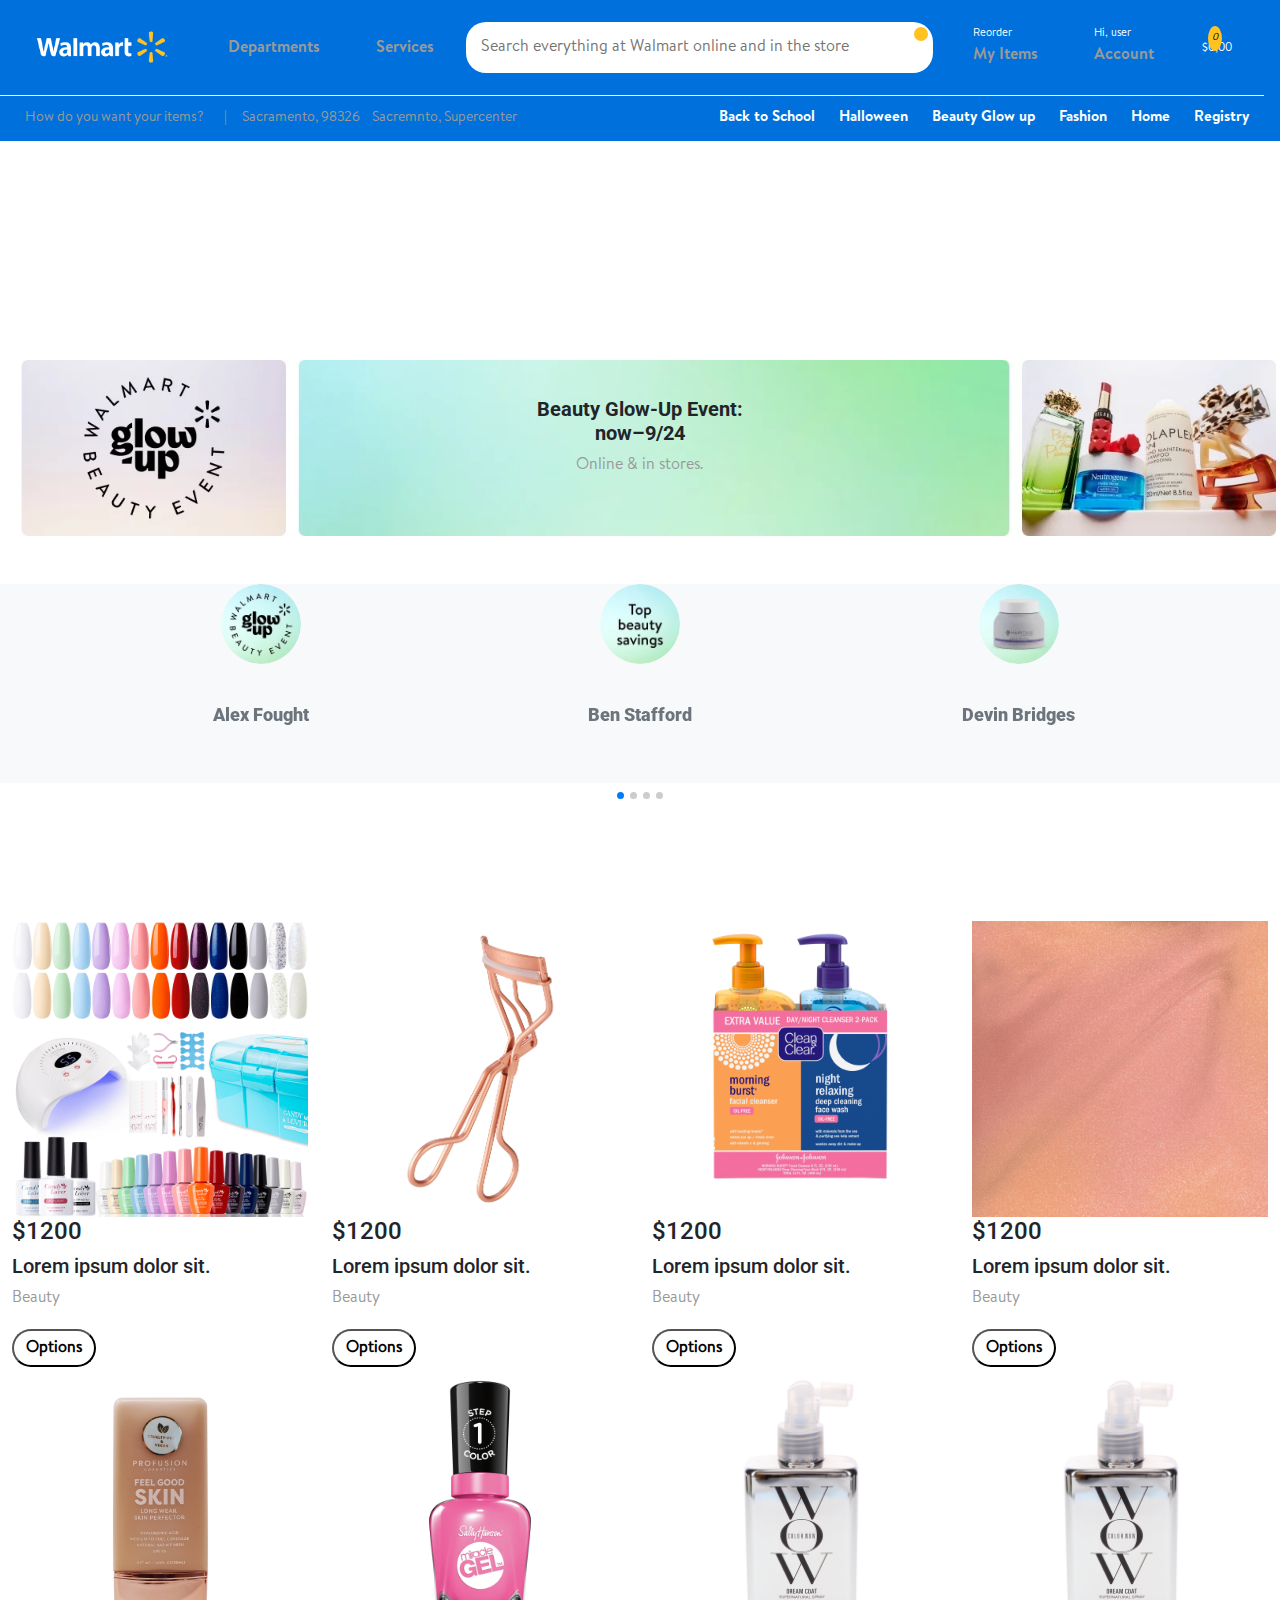
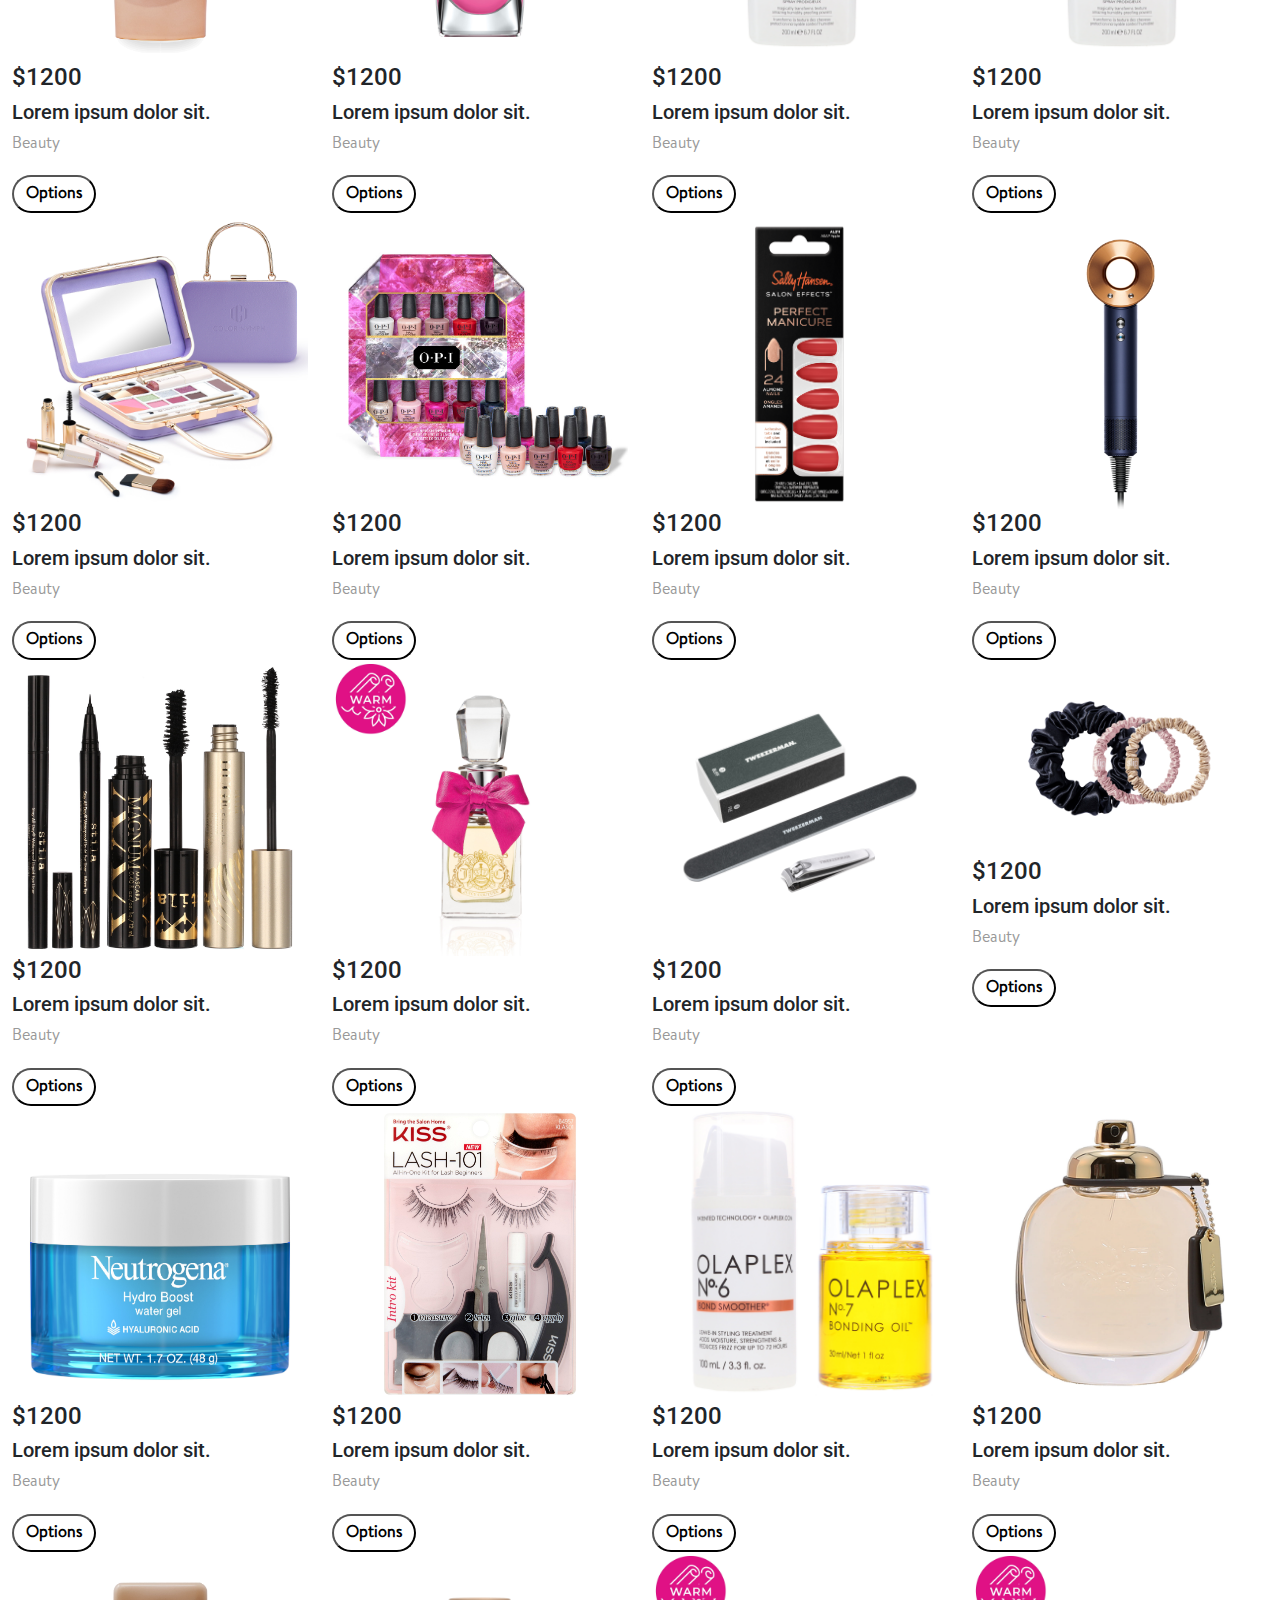
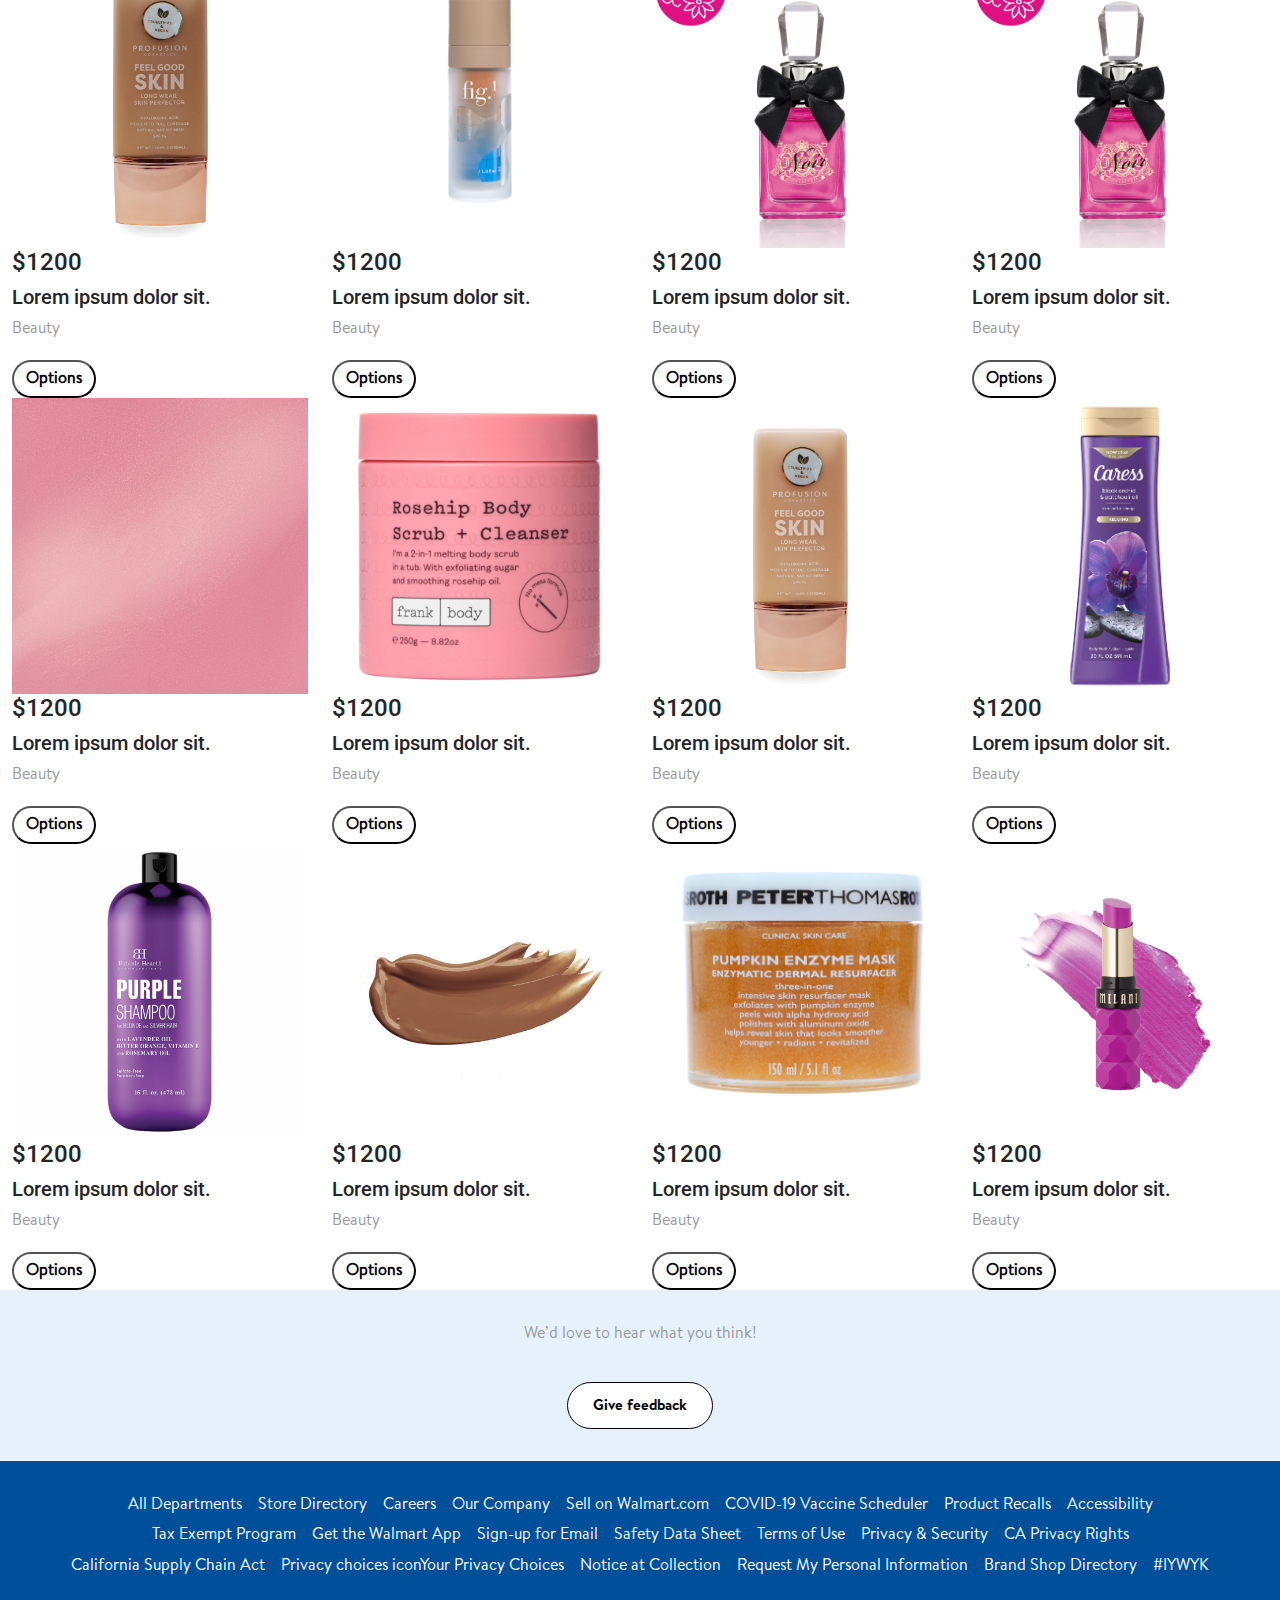
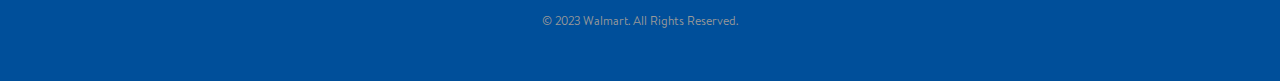
==== commit b8eb1a18: "s" ====
--- a/beauty/index.html
+++ b/beauty/index.html
@@ -168,12 +168,11 @@
         </div>
         <nav class="hide-md">
           <ul>
-            <li><a href="#">Deals</a></li>
             <li id="dis1">
               <a href="./grocery&Essentials.html">Grocery & Essentials</a>
             </li>
             <li id="dis4"><a href="../back.html">Back to School</a></li>
-            <li><a href="#">Halloween</a></li>
+            <li><a href="../Haloween.html">Halloween</a></li>
             <li id="dis2"><a href="./top-toys.html">Top Toy list</a></li>
             <li id="dis3"><a href="#">Beauty Glow up</a></li>
             <li><a href="#">Fashion</a></li>
--- a/styles.css
+++ b/styles.css
@@ -49,7 +49,7 @@
   justify-content: center;
   align-items: center;
   cursor: pointer;
-  color: white;
+  color: white !important;
   gap: 0.5rem;
   min-width: max-content;
 }
@@ -146,7 +146,7 @@
 .sec-nav {
   display: flex;
   justify-content: space-between;
-  color: white;
+  color: white !important;
   padding: 10px 15px;
   align-items: center;
 }
@@ -242,6 +242,10 @@
   margin-top: 9rem;
   max-width: 100vw;
 }
+
+a{
+    color: black;
+}
 @keyframes slide {
   0% {
     margin-left: -300px;
@@ -297,7 +301,7 @@
 }
 .item .img{
     width: 200px;
-    height: 200px;
+    height: 150px;
 }
 .item .img img{
      max-width: 100%;
@@ -349,18 +353,18 @@
   position: absolute;
   opacity: 0.6;
   font-size: 2rem;
-  z-index: 5;
+  z-index: 1;
   border-radius: 25px;
   box-shadow: 1px 1px 4px 0px gray;
 }
 .caro .fa-chevron-right {
   display: block;
-  right: 0;
+  right: 1rem;
 }
 
 .caro .fa-chevron-left {
   display: none;
-  left: 0;
+  left: 1rem;
 }
 
 .video {
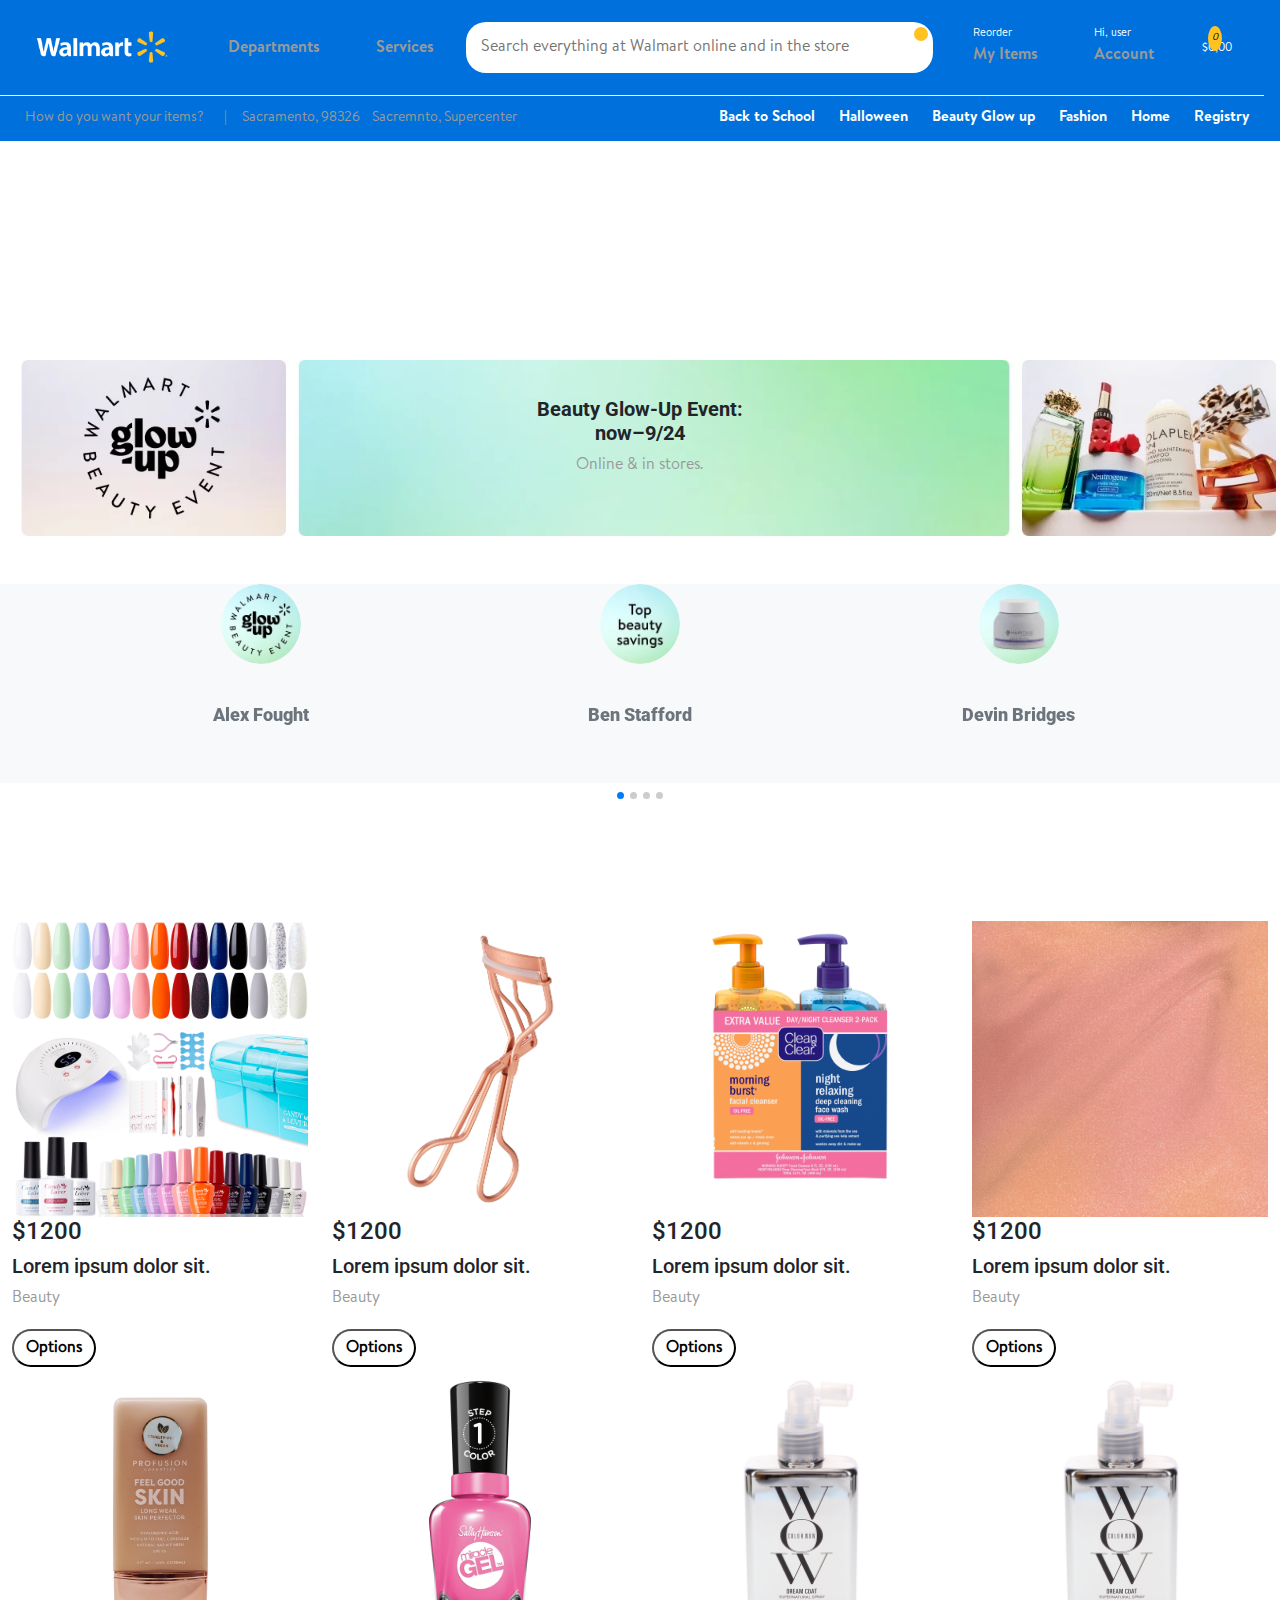
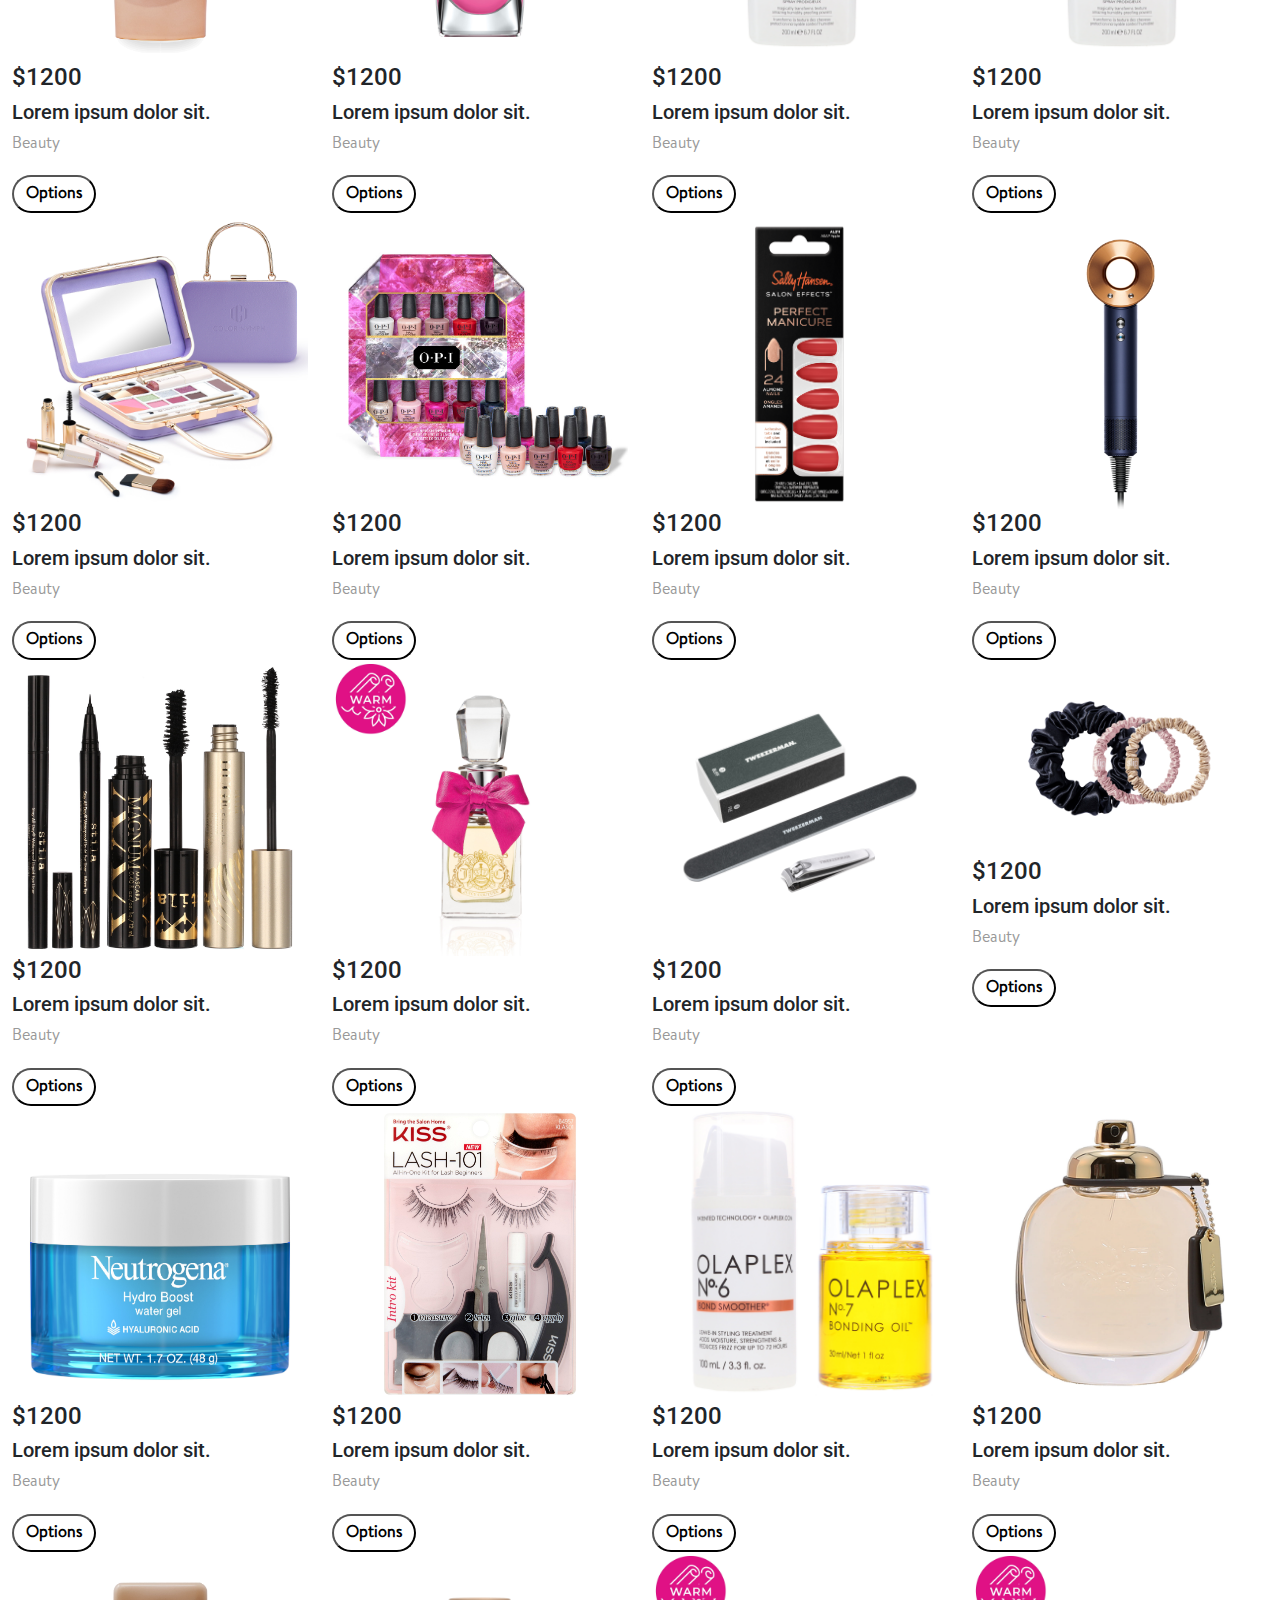
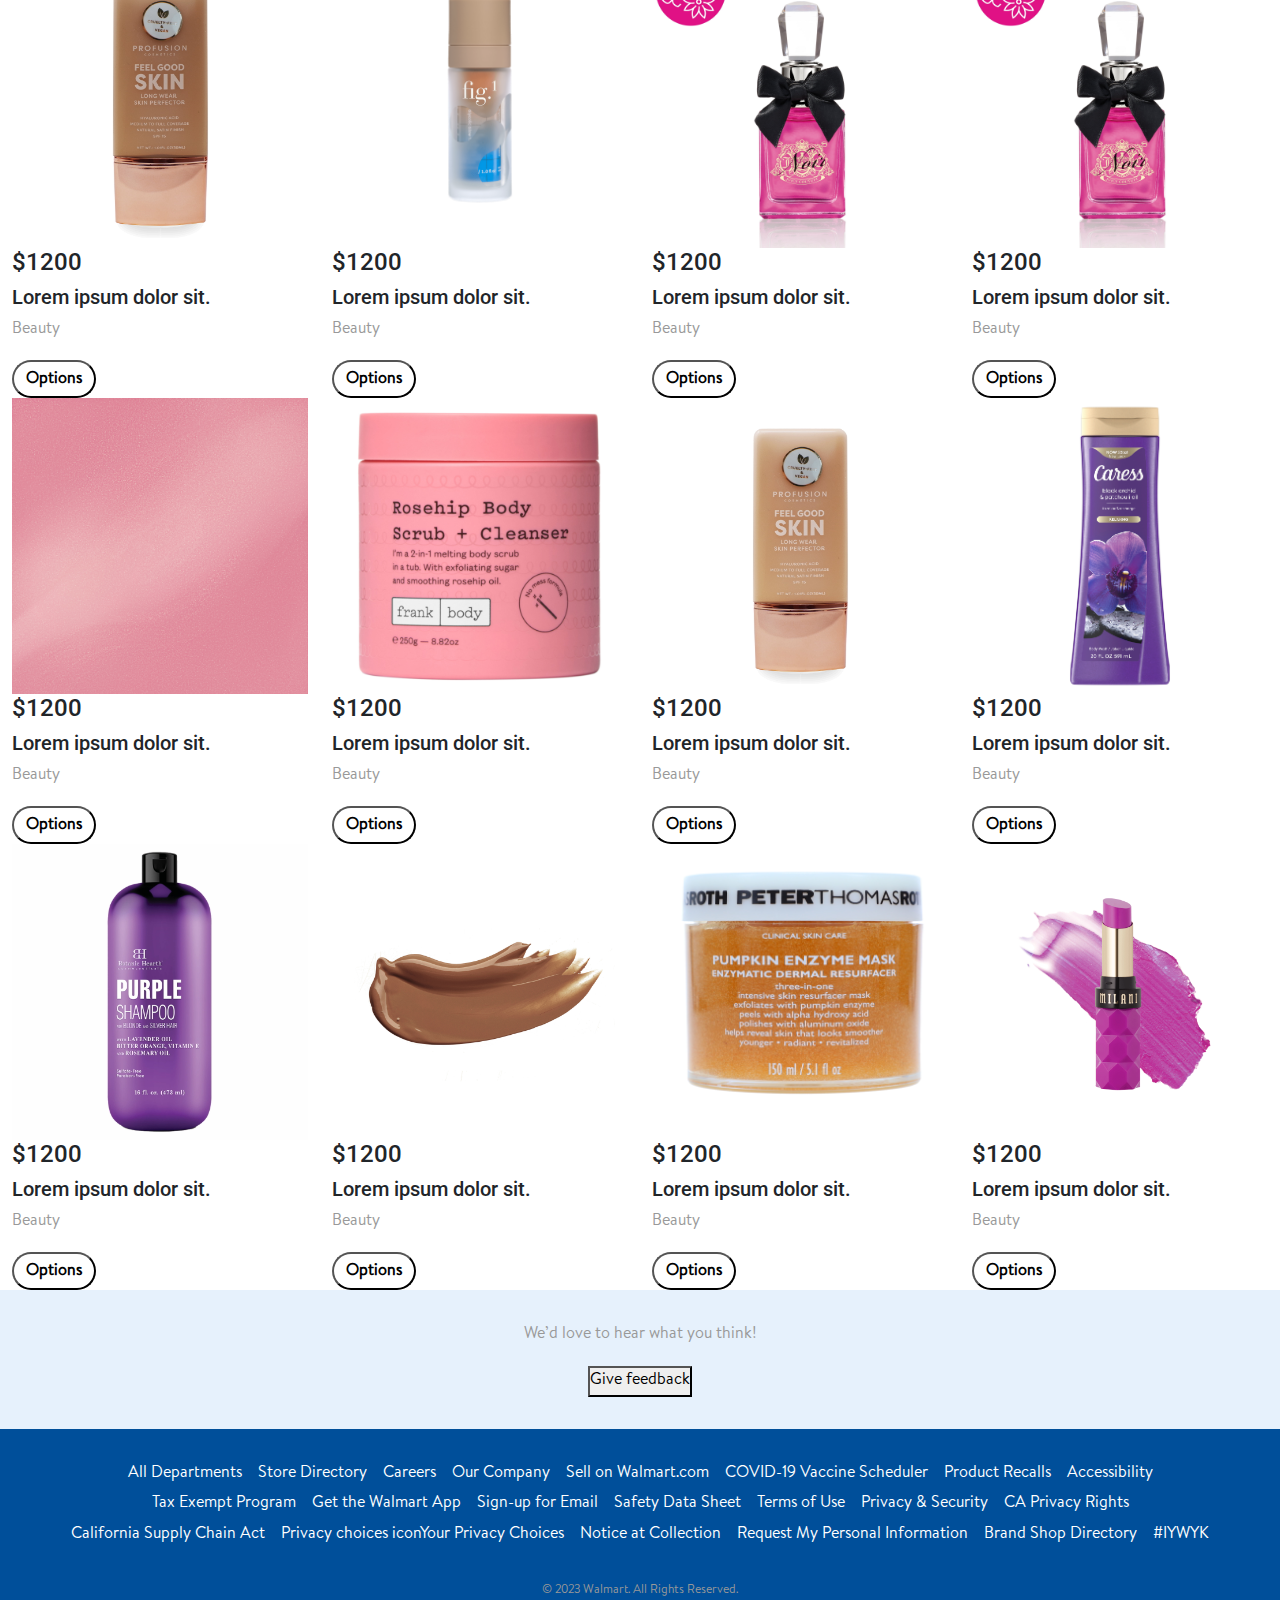
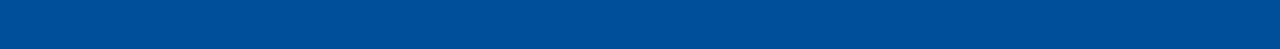
==== commit f2673dde: "hal" ====
--- a/beauty/index.html
+++ b/beauty/index.html
@@ -169,11 +169,11 @@
         <nav class="hide-md">
           <ul>
             <li id="dis1">
-              <a href="./grocery&Essentials.html">Grocery & Essentials</a>
+              <a href="../grocery&Essentials.html">Grocery & Essentials</a>
             </li>
             <li id="dis4"><a href="../back.html">Back to School</a></li>
             <li><a href="../Haloween.html">Halloween</a></li>
-            <li id="dis2"><a href="./top-toys.html">Top Toy list</a></li>
+            <li id="dis2"><a href="../Top-Toys/top-toys.html">Top Toy list</a></li>
             <li id="dis3"><a href="#">Beauty Glow up</a></li>
             <li><a href="#">Fashion</a></li>
             <li><a href="#">Home</a></li>
--- a/styles.css
+++ b/styles.css
@@ -186,7 +186,7 @@
   background-color: #e6f1fc;
   padding: 2rem;
 }
-.footer-top button {
+.btnWalmart {
   margin-top: 1rem;
   padding: 12px 25px 8px;
   border: 1px solid black;
@@ -243,8 +243,8 @@
   max-width: 100vw;
 }
 
-a{
-    color: black;
+a {
+  color: black;
 }
 @keyframes slide {
   0% {
@@ -297,14 +297,13 @@
 }
 .item {
   position: relative;
-  
-}
-.item .img{
-    width: 200px;
-    height: 150px;
-}
-.item .img img{
-     max-width: 100%;
+}
+.item .img {
+  width: 200px;
+  height: 150px;
+}
+.item .img img {
+  max-width: 100%;
   height: 70%;
 }
 .item p {
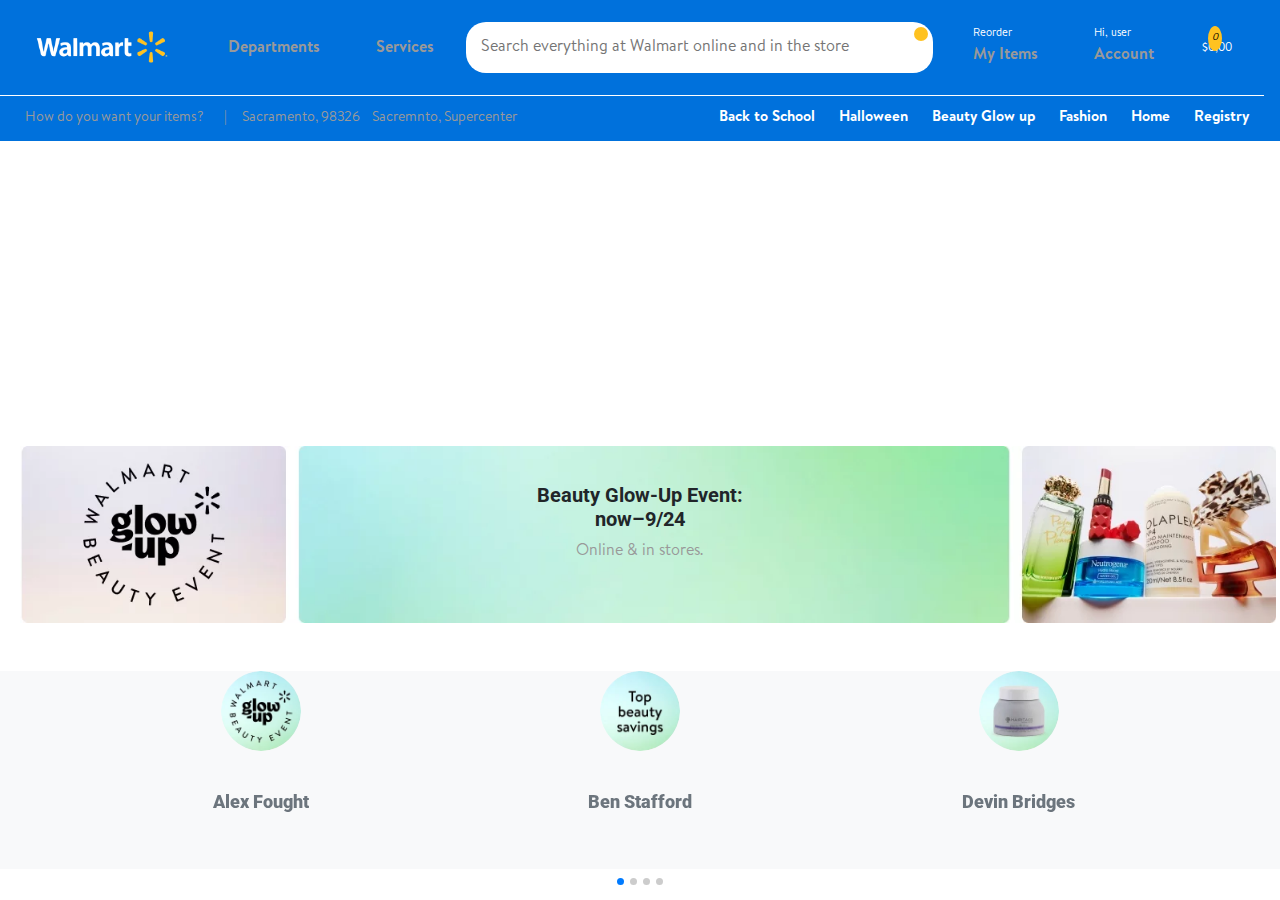
==== commit eb3f5eb0: "fixes" ====
--- a/beauty/index.html
+++ b/beauty/index.html
@@ -183,6 +183,9 @@
       </div>
     </header>
     <!-- ?=============================================================== -->
+    <div class="mainContainer">
+
+   
     <section class="entern  mb-5  position-relative">
       <div class="container-fluid  text-center">
         <img class="img-fluid ms-2"  src="./images/main img.webp" alt="..."/>
@@ -589,7 +592,7 @@
     <footer>
       <div class="footer-top">
         <p>We’d love to hear what you think!</p>
-        <button>Give feedback</button>
+        <button class="btnWalmart">Give feedback</button>
       </div>
       <div class="footer-btm">
         <div class="links">
@@ -618,7 +621,7 @@
         <p>© 2023 Walmart. All Rights Reserved.</p>
       </div>
     </footer>
-
+ </div>
     <script src="js/jquery-3.3.1.min.js"></script>
     <script src="js/popper.min.js"></script>
     <script src="../bootstrap-5.3.1-dist/js/bootstrap.bundle.min.js"></script>
--- a/styles.css
+++ b/styles.css
@@ -20,6 +20,15 @@
   flex-direction: column;
   justify-content: space-between;
   height: 100vh;
+  overflow: hidden;
+}
+.mainContainer{
+  margin-top: 9rem;
+  overflow: scroll;
+  display: flex;
+  flex-direction: column;
+  justify-content: space-between;
+  overflow-x: hidden;
 }
 * {
   box-sizing: border-box;
@@ -228,7 +237,7 @@
   display: none;
   position: absolute;
   background-color: white;
-  height: 100vh;
+  height: 100%;
   flex-direction: column;
   gap: 1rem;
   padding: 2rem 0 2rem 1.5rem;
@@ -239,7 +248,6 @@
   animation: slide 0.3s ease-in-out forwards;
 }
 main {
-  margin-top: 9rem;
   max-width: 100vw;
 }
 
@@ -254,23 +262,22 @@
     margin-left: 0;
   }
 }
-.nav-side .item {
-  display: flex;
-  align-items: center;
-  margin: 5px 0;
-  font-size: 14px;
-  gap: 0.6rem;
-}
+.nav-side {
+  height: 100vh;
+}
+/* item class moved to the bottom */
 .nav-side .items {
   display: flex;
   flex-direction: column;
   gap: 1rem;
   overflow: scroll;
   padding-right: 1rem;
+
   overflow-x: hidden;
 }
 .nav-side .item p {
   margin-top: 5px;
+
 }
 .nav-side .nav-list {
   display: flex;
@@ -378,7 +385,14 @@
   gap: 1rem;
   z-index: 5;
 }
-
+.nav-side .item {
+  display: flex;
+  align-items: center;
+  justify-content: flex-start;
+  margin: 5px 0;
+  font-size: 14px;
+  gap: 0.6rem;
+}
 @media (max-width: 1024px) {
   .hide-md {
     display: none;
